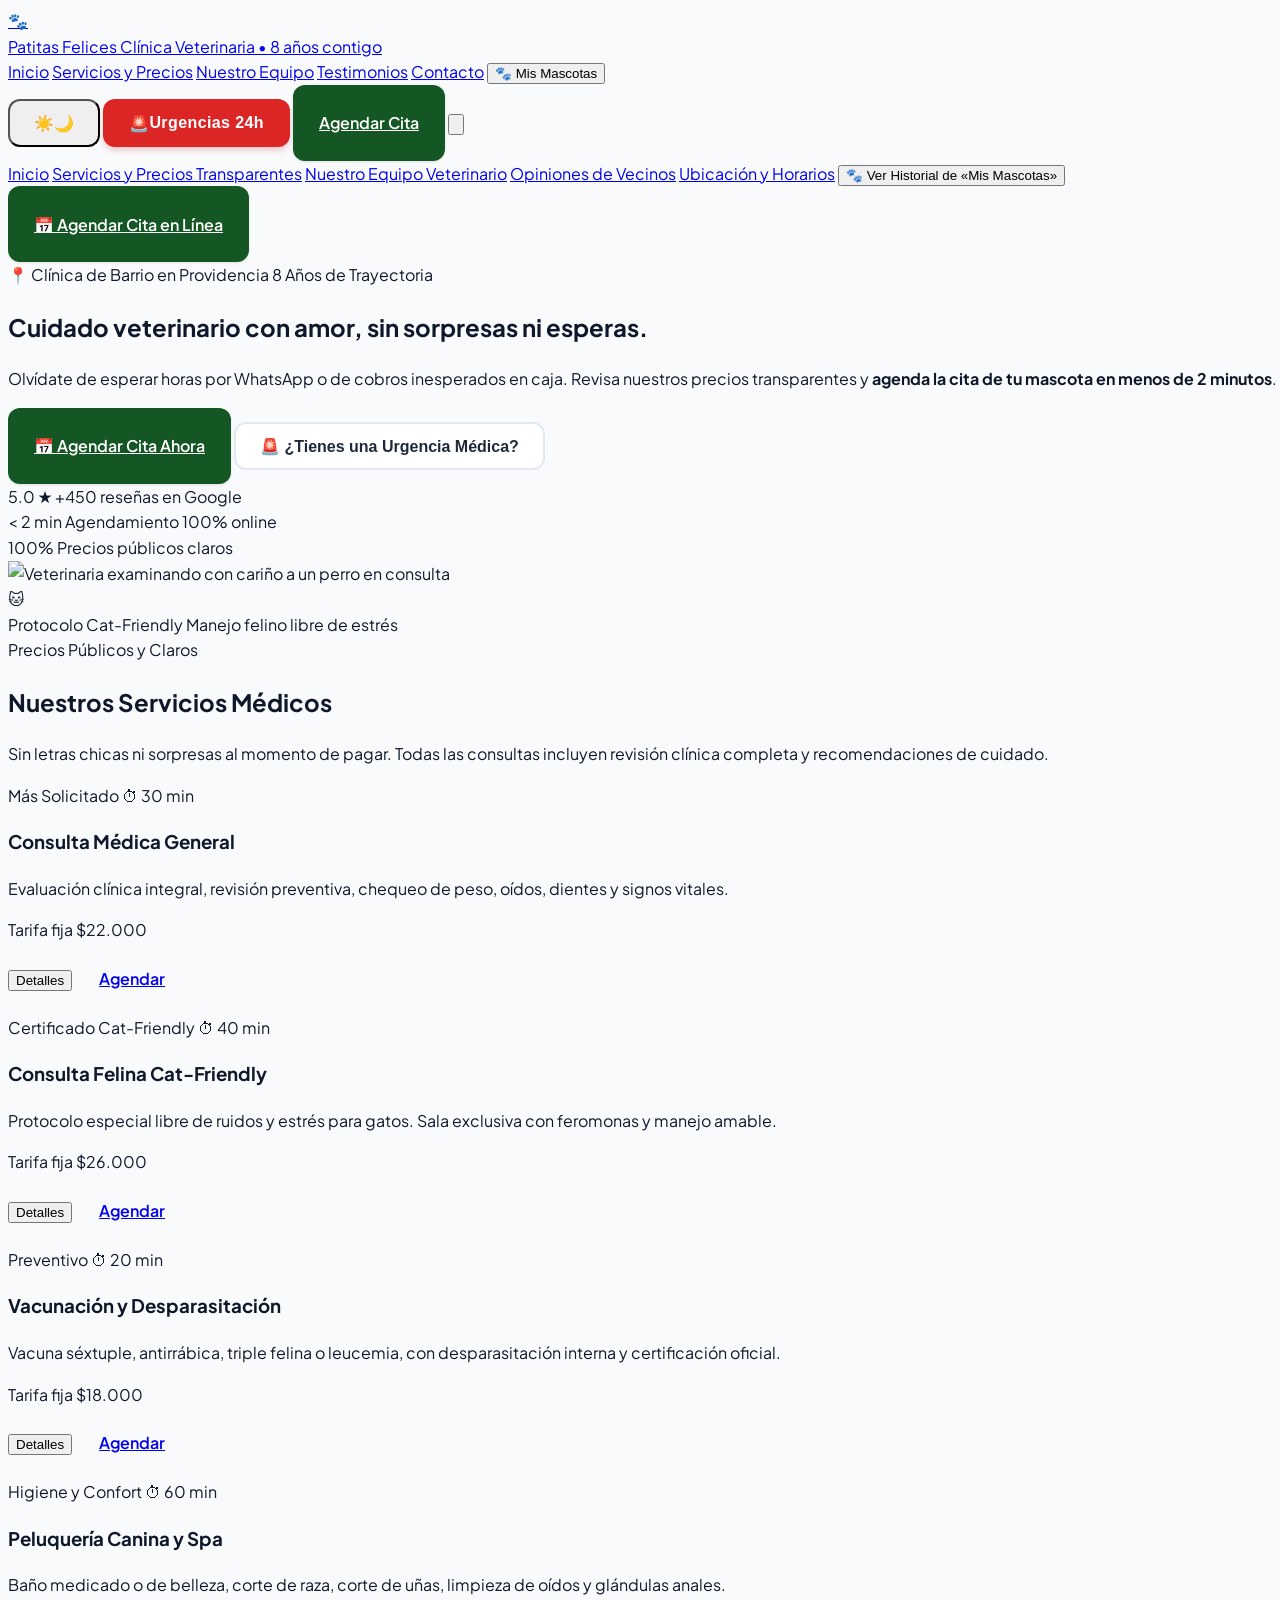
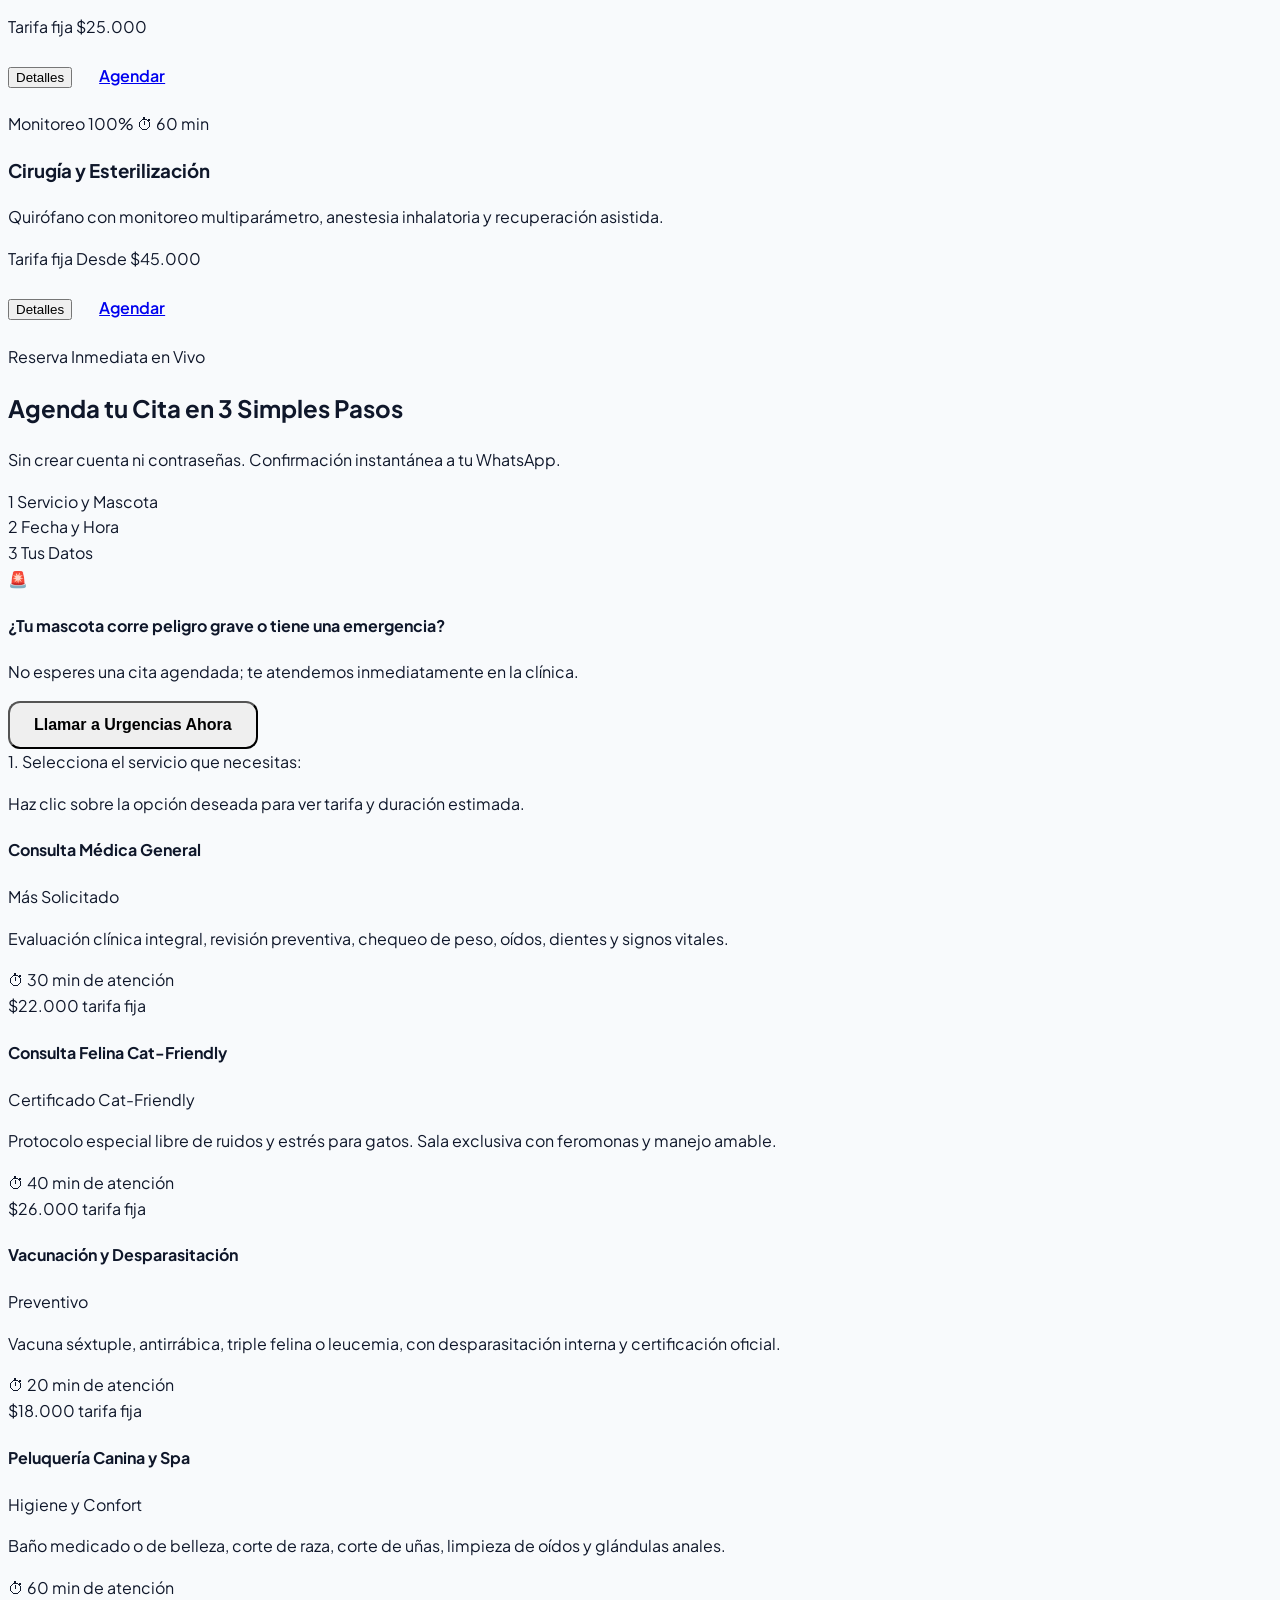
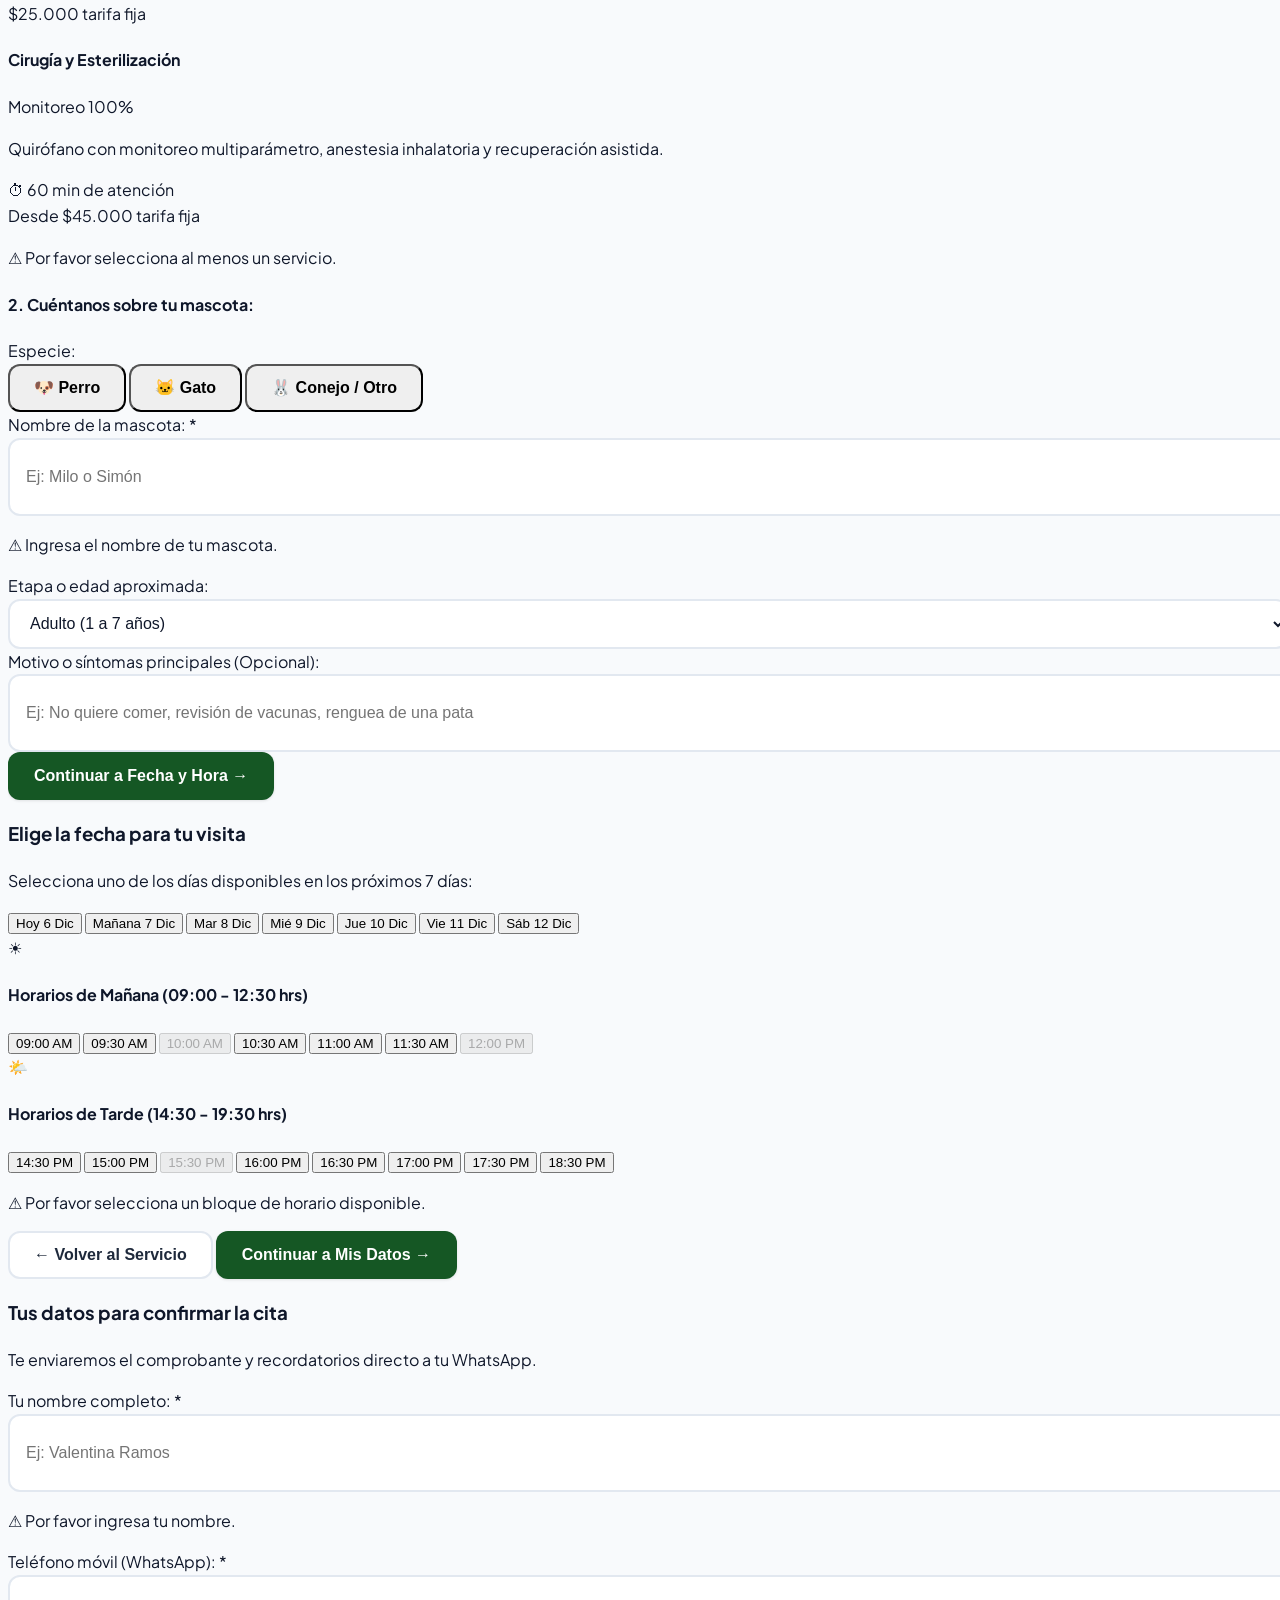
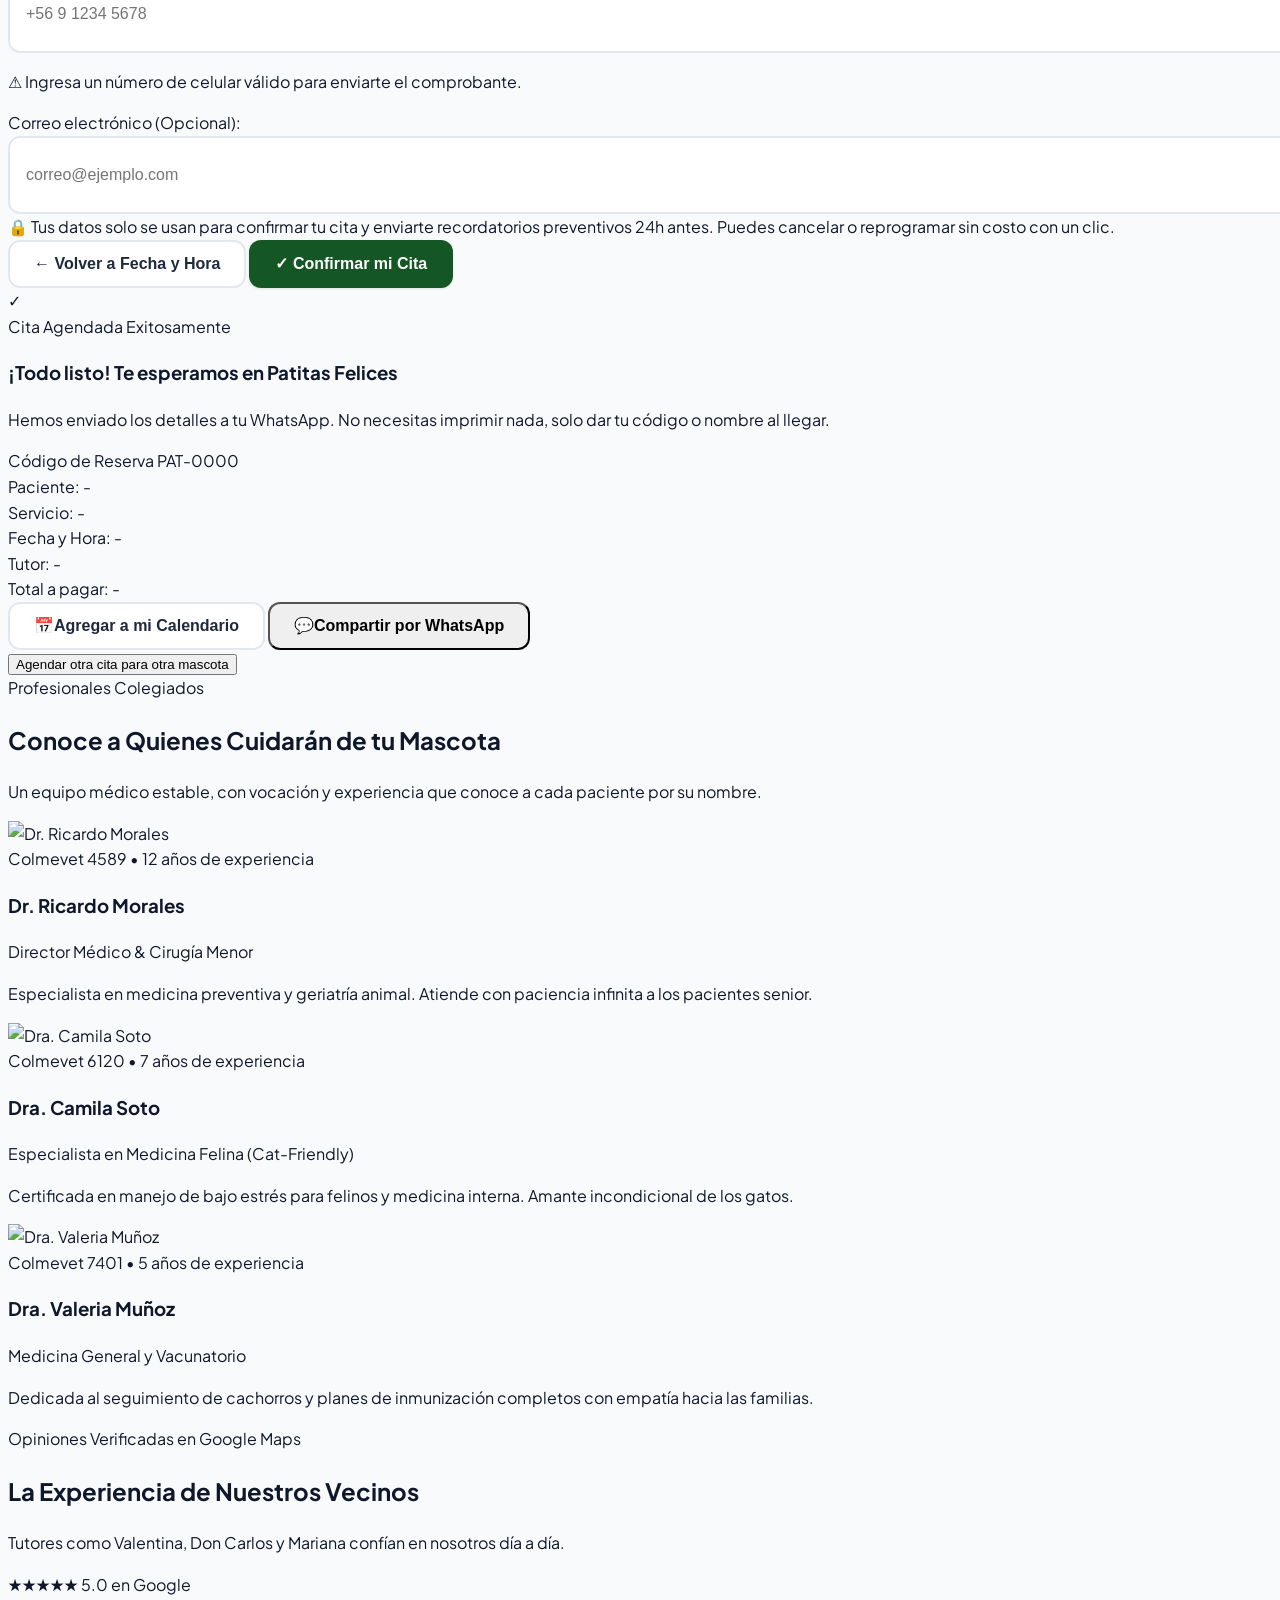
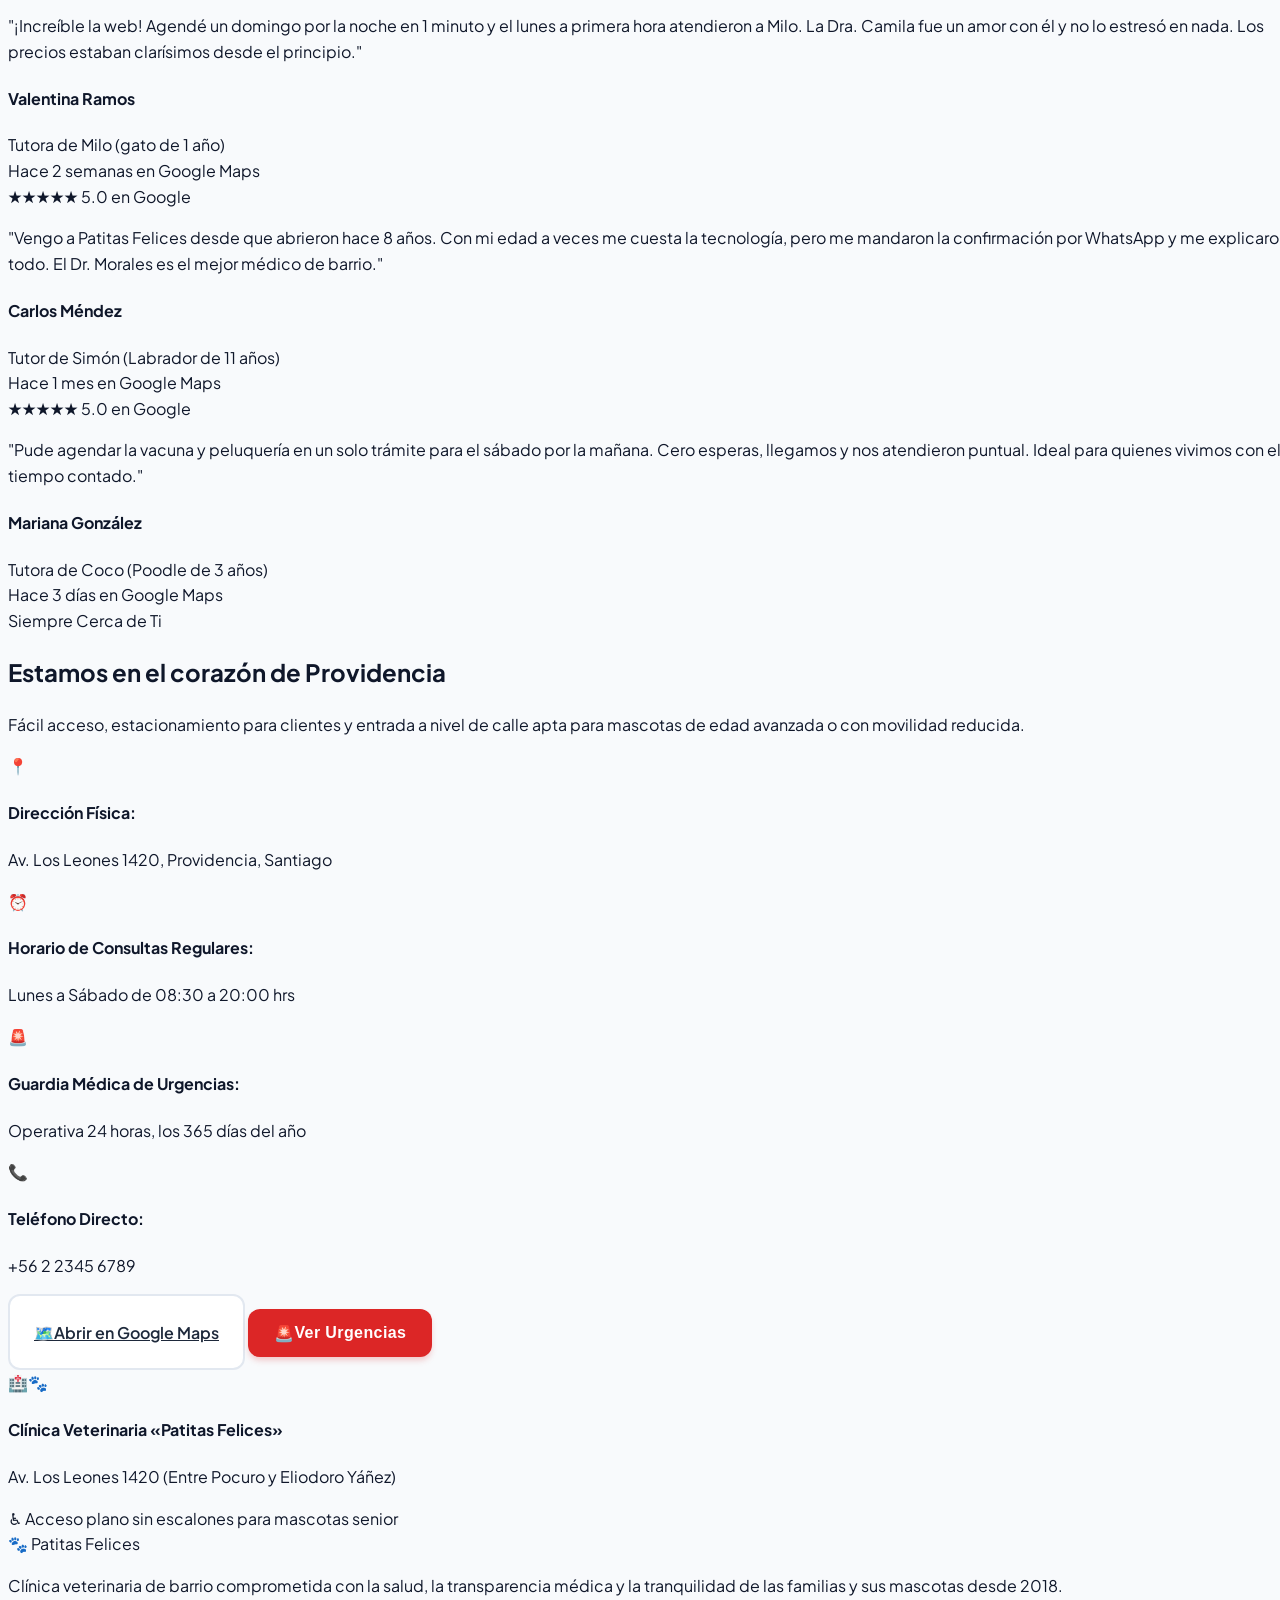
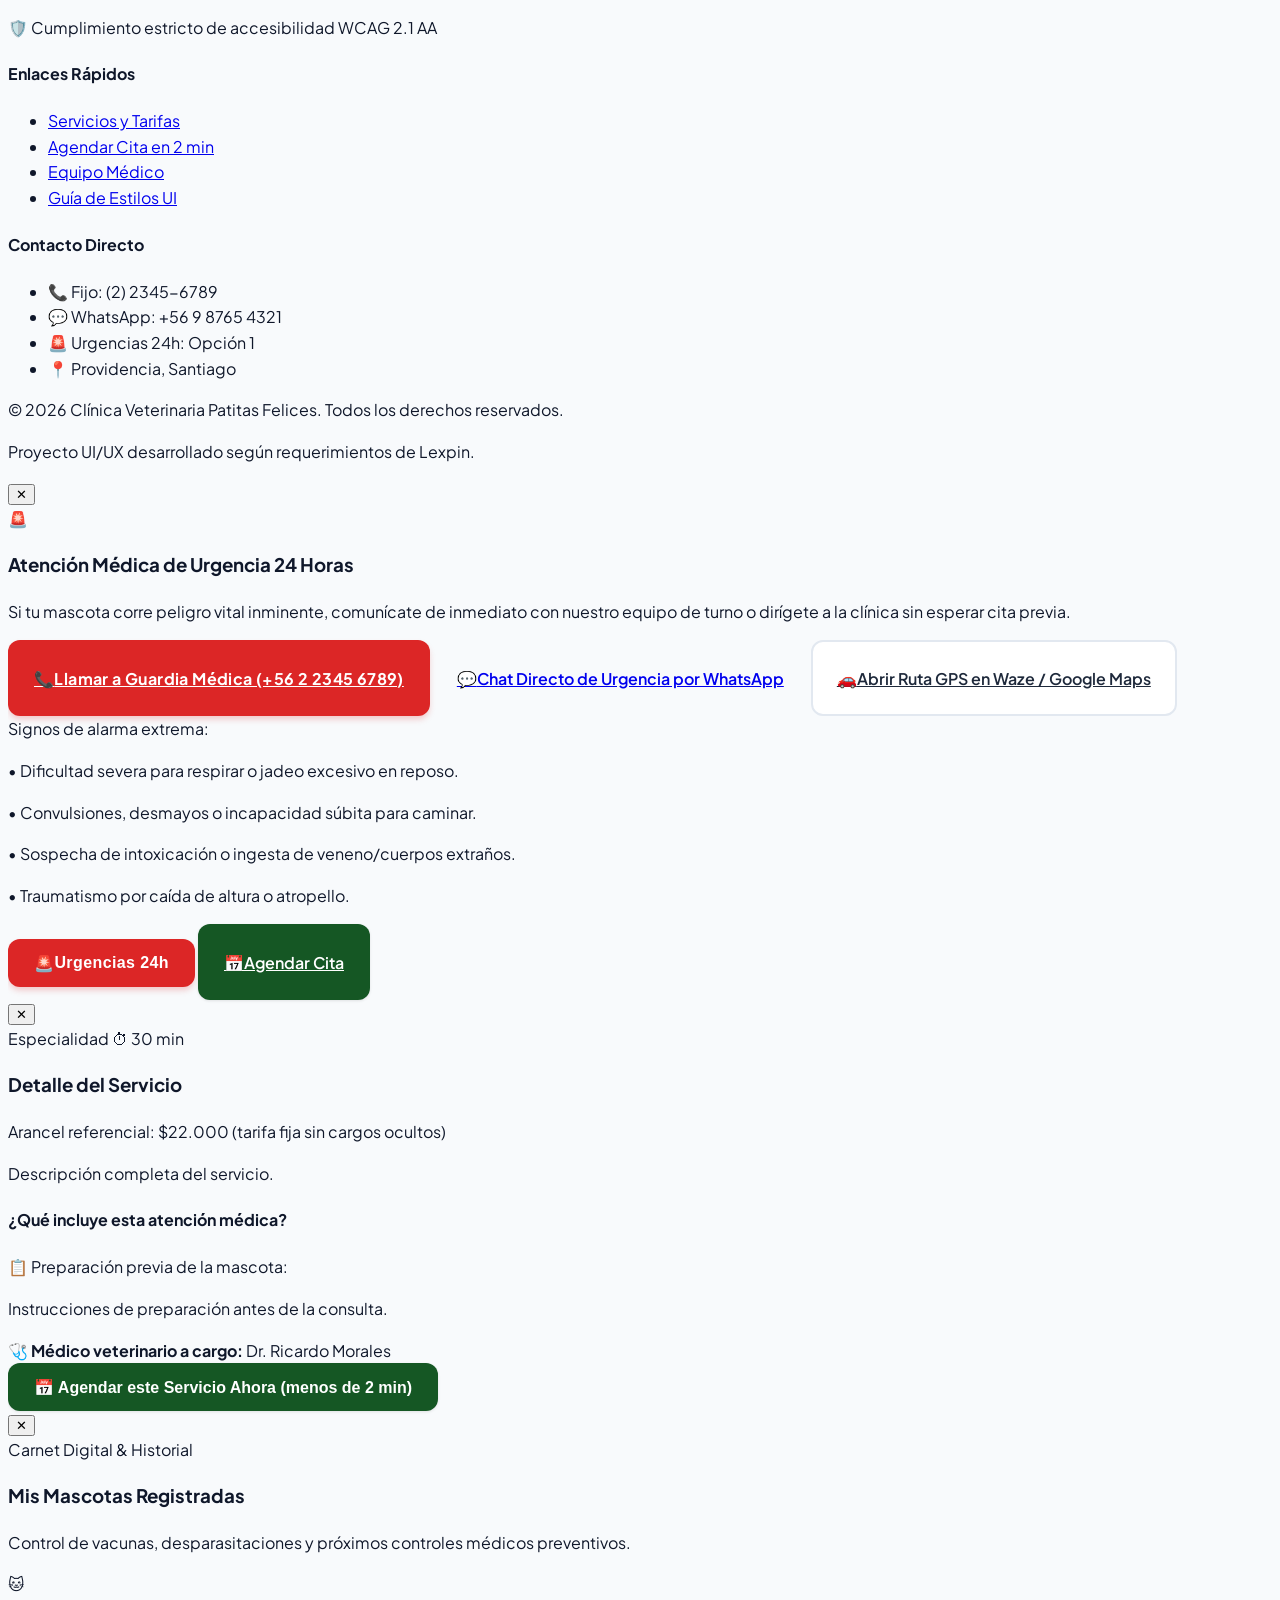
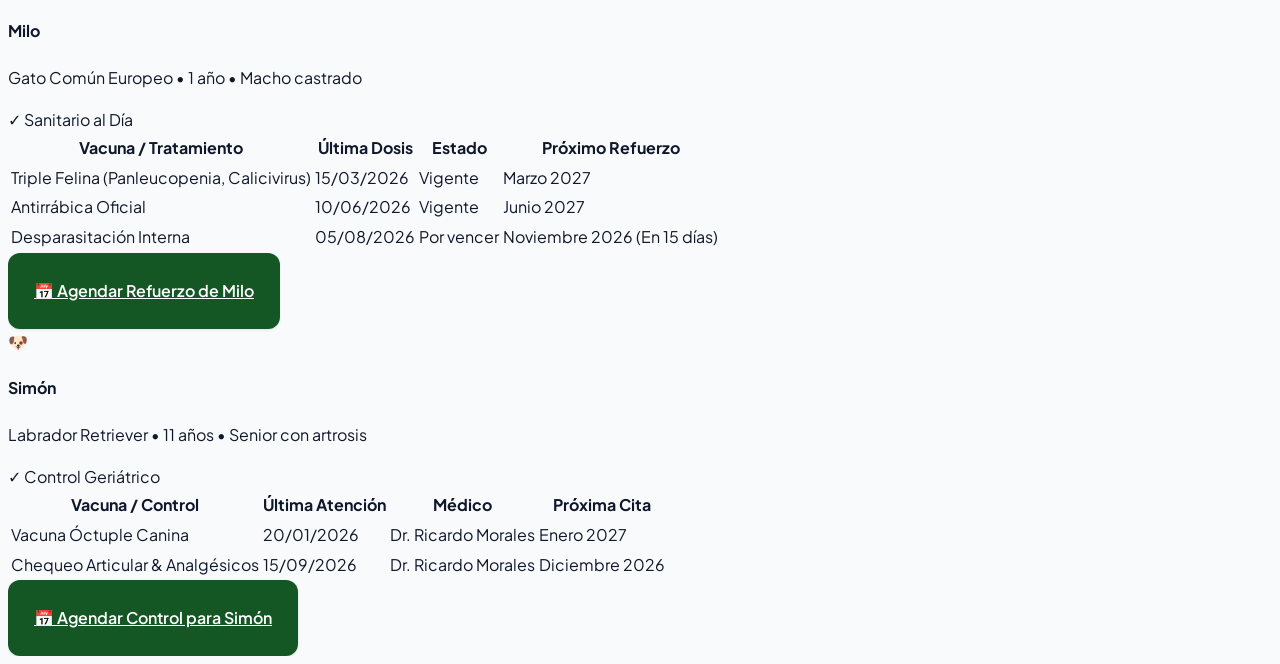
==== index.html @ 2622c575 "Initial commit" ====
<!DOCTYPE html>
<html lang="es" class="scroll-smooth">
<head>
  <meta charset="UTF-8">
  <meta name="viewport" content="width=device-width, initial-scale=1.0">
  <title>Patitas Felices — Clínica Veterinaria de Barrio | Agendamiento en 2 Minutos</title>
  
  <!-- Script anti-parpadeo para cargar tema inmediatamente antes del render -->
  <script>
    if (localStorage.getItem('theme') === 'dark' || (!('theme' in localStorage) && window.matchMedia('(prefers-color-scheme: dark)').matches)) {
      document.documentElement.classList.add('dark');
    } else {
      document.documentElement.classList.remove('dark');
    }
  </script>

  <!-- Favicon con huella amigable -->
  <link rel="icon" href="data:image/svg+xml,<svg xmlns='http://www.w3.org/2000/svg' viewBox='0 0 24 24' fill='%231e7e34'><path d='M12 2C6.48 2 2 6.48 2 12s4.48 10 10 10 10-4.48 10-10S17.52 2 12 2zm-1 14.5c-.83 0-1.5-.67-1.5-1.5s.67-1.5 1.5-1.5 1.5.67 1.5 1.5-.67 1.5-1.5 1.5zm-3-3c-.83 0-1.5-.67-1.5-1.5s.67-1.5 1.5-1.5 1.5.67 1.5 1.5-.67 1.5-1.5 1.5zm6 0c-.83 0-1.5-.67-1.5-1.5s.67-1.5 1.5-1.5 1.5.67 1.5 1.5-.67 1.5-1.5 1.5zm-3-3c-.83 0-1.5-.67-1.5-1.5s.67-1.5 1.5-1.5 1.5.67 1.5 1.5-.67 1.5-1.5 1.5z'/></svg>">

  <!-- Tipografía Google: Plus Jakarta Sans -->
  <link rel="preconnect" href="https://fonts.googleapis.com">
  <link rel="preconnect" href="https://fonts.gstatic.com" crossorigin>
  <link href="https://fonts.googleapis.com/css2?family=Plus+Jakarta+Sans:wght@400;500;600;700;800&display=swap" rel="stylesheet">

  <!-- Tailwind CSS CDN -->
  <script src="https://cdn.tailwindcss.com"></script>
  
  <!-- Configuración de Tailwind con Modo Oscuro por Clases -->
  <script>
    tailwind.config = {
      darkMode: 'class',
      theme: {
        extend: {
          colors: {
            primary: {
              50: '#ebf7ee',
              100: '#c9eed0',
              500: '#1e7e34',
              700: '#155724',
              800: '#0e3d19',
            },
            emergency: {
              50: '#fef2f2',
              100: '#fee2e2',
              500: '#ef4444',
              600: '#dc2626',
              700: '#b91c1c',
            }
          },
          fontFamily: {
            sans: ['"Plus Jakarta Sans"', 'system-ui', 'sans-serif'],
          }
        }
      }
    }
  </script>

  <!-- Estilos del Sistema & Accesibilidad -->
  <link rel="stylesheet" href="src/css/styles.css">
</head>
<body class="bg-slate-50 dark:bg-slate-950 text-slate-900 dark:text-slate-100 font-sans antialiased pb-20 md:pb-0 transition-colors duration-200">

  <!-- ========================================================================
       1. HEADER FIJO Y RESPONSIVE CON BOTÓN DE EMERGENCIAS Y TOGGLE DARK MODE
       ======================================================================== -->
  <header class="sticky top-0 z-50 w-full bg-white/95 dark:bg-slate-900/95 backdrop-blur-md border-b border-slate-200 dark:border-slate-800 shadow-sm transition-colors duration-200">
    <div class="w-full max-w-7xl mx-auto px-4 sm:px-6 lg:px-8 flex items-center justify-between h-20">
      
      <!-- 1. Logo y Slogan de Barrio -->
      <a href="#inicio" class="flex items-center gap-2.5 sm:gap-3 shrink-0 focus-visible:ring-4 focus-visible:ring-emerald-200 rounded-xl py-1 select-none" aria-label="Patitas Felices Inicio">
        <div class="w-10 h-10 sm:w-11 sm:h-11 rounded-xl bg-emerald-700 flex items-center justify-center text-white text-xl sm:text-2xl shadow-sm shrink-0">
          🐾
        </div>
        <div class="flex flex-col">
          <span class="text-lg sm:text-xl font-extrabold text-slate-900 dark:text-white tracking-tight leading-tight">
            Patitas <span class="text-emerald-700 dark:text-emerald-400">Felices</span>
          </span>
          <span class="text-[11px] text-slate-500 dark:text-slate-400 font-medium leading-none mt-0.5">
            Clínica Veterinaria • 8 años contigo
          </span>
        </div>
      </a>

      <!-- 2. Enlaces de Navegación del Centro (Limpio y contenido) -->
      <nav class="hidden lg:flex items-center gap-4 xl:gap-6" aria-label="Navegación principal">
        <a href="#inicio" class="text-sm xl:text-base font-semibold text-slate-700 dark:text-slate-300 hover:text-emerald-700 dark:hover:text-emerald-400 transition-colors py-1">Inicio</a>
        <a href="#servicios" class="text-sm xl:text-base font-semibold text-slate-700 dark:text-slate-300 hover:text-emerald-700 dark:hover:text-emerald-400 transition-colors py-1 whitespace-nowrap">Servicios y Precios</a>
        <a href="#equipo" class="text-sm xl:text-base font-semibold text-slate-700 dark:text-slate-300 hover:text-emerald-700 dark:hover:text-emerald-400 transition-colors py-1 whitespace-nowrap">Nuestro Equipo</a>
        <a href="#testimonios" class="text-sm xl:text-base font-semibold text-slate-700 dark:text-slate-300 hover:text-emerald-700 dark:hover:text-emerald-400 transition-colors py-1">Testimonios</a>
        <a href="#contacto" class="text-sm xl:text-base font-semibold text-slate-700 dark:text-slate-300 hover:text-emerald-700 dark:hover:text-emerald-400 transition-colors py-1">Contacto</a>
        <button type="button" class="open-my-pets-btn text-xs xl:text-sm font-bold text-emerald-800 dark:text-emerald-300 bg-emerald-50 dark:bg-emerald-950/70 border border-emerald-300 dark:border-emerald-800 px-3 py-1.5 rounded-full hover:bg-emerald-100 transition-colors flex items-center gap-1.5 shadow-sm">
          <span>🐾</span> Mis Mascotas
        </button>
      </nav>

      <!-- 3. Acciones de la Derecha (Contenedor agrupado y responsive) -->
      <div class="flex items-center gap-2.5 sm:gap-3 xl:gap-4 shrink-0">
        
        <!-- Toggle Modo Oscuro / Claro -->
        <button type="button" class="theme-toggle-btn btn-accessible p-2 sm:p-2.5 rounded-xl border border-slate-200 dark:border-slate-700 bg-white dark:bg-slate-800 text-slate-700 dark:text-slate-200 hover:bg-slate-100 dark:hover:bg-slate-700 focus:outline-none focus:ring-4 focus:ring-emerald-200 dark:focus:ring-emerald-800 transition-colors shadow-sm min-h-[42px] min-w-[42px] sm:min-h-[46px] sm:min-w-[46px] flex items-center justify-center shrink-0" aria-label="Cambiar tema de color" title="Alternar entre modo claro y modo oscuro">
          <span class="theme-icon-sun hidden text-lg sm:text-xl">☀️</span>
          <span class="theme-icon-moon text-lg sm:text-xl">🌙</span>
        </button>

        <!-- Botón Persistente de Urgencias SOS 24h -->
        <button type="button" class="open-sos-btn btn-accessible btn-emergency text-xs sm:text-sm py-2 px-3 sm:py-2.5 sm:px-4 rounded-xl flex items-center gap-1.5 sm:gap-2 shadow-sm animate-pulse-subtle shrink-0" title="Atención inmediata de urgencias">
          <span class="text-base sm:text-lg">🚨</span>
          <span class="font-bold uppercase tracking-wider whitespace-nowrap"><span class="hidden sm:inline">Urgencias </span>24h</span>
        </button>

        <!-- CTA Principal Agendar (Desktop / Tablet) -->
        <a href="#agendar-seccion" class="hidden md:inline-flex btn-accessible btn-primary text-xs sm:text-sm py-2 px-3.5 sm:py-2.5 sm:px-4 xl:px-5 rounded-xl font-bold shadow-sm shrink-0 whitespace-nowrap">
          Agendar Cita
        </a>

        <!-- Botón Hamburguesa Móvil -->
        <button id="menu-toggle" type="button" class="lg:hidden p-2 rounded-xl text-slate-700 dark:text-slate-200 hover:bg-slate-100 dark:hover:bg-slate-800 focus:outline-none focus:ring-4 focus:ring-emerald-200 min-h-[42px] min-w-[42px] flex items-center justify-center shrink-0" aria-label="Abrir menú" aria-expanded="false">
          <svg class="w-6 h-6" fill="none" stroke="currentColor" viewBox="0 0 24 24">
            <path stroke-linecap="round" stroke-linejoin="round" stroke-width="2" d="M4 6h16M4 12h16M4 18h16"/>
          </svg>
        </button>
      </div>

    </div>

    <!-- Menú Desplegable Móvil -->
    <div id="mobile-nav" class="hidden lg:hidden bg-white dark:bg-slate-900 border-b border-slate-200 dark:border-slate-800 px-6 py-6 space-y-4 shadow-lg animate-fadeIn">
      <nav class="flex flex-col space-y-3" aria-label="Navegación móvil">
        <a href="#inicio" class="mobile-nav-link text-lg font-semibold text-slate-800 dark:text-slate-200 py-2 border-b border-slate-100 dark:border-slate-800">Inicio</a>
        <a href="#servicios" class="mobile-nav-link text-lg font-semibold text-slate-800 dark:text-slate-200 py-2 border-b border-slate-100 dark:border-slate-800">Servicios y Precios Transparentes</a>
        <a href="#equipo" class="mobile-nav-link text-lg font-semibold text-slate-800 dark:text-slate-200 py-2 border-b border-slate-100 dark:border-slate-800">Nuestro Equipo Veterinario</a>
        <a href="#testimonios" class="mobile-nav-link text-lg font-semibold text-slate-800 dark:text-slate-200 py-2 border-b border-slate-100 dark:border-slate-800">Opiniones de Vecinos</a>
        <a href="#contacto" class="mobile-nav-link text-lg font-semibold text-slate-800 dark:text-slate-200 py-2 border-b border-slate-100 dark:border-slate-800">Ubicación y Horarios</a>
        <button type="button" class="open-my-pets-btn text-left text-lg font-semibold text-emerald-700 dark:text-emerald-400 py-2 border-b border-slate-100 dark:border-slate-800 flex items-center gap-2">
          <span>🐾</span> Ver Historial de «Mis Mascotas»
        </button>
      </nav>
      <div class="pt-2 flex flex-col gap-3">
        <a href="#agendar-seccion" class="mobile-nav-link btn-accessible btn-primary w-full text-center">
          📅 Agendar Cita en Línea
        </a>
      </div>
    </div>
  </header>

  <main id="inicio">

    <!-- ========================================================================
         2. HERO SECTION CON VALOR DE CONFIANZA Y AGENDAMIENTO EN 2 MINUTOS
         ======================================================================== -->
    <section class="relative bg-gradient-to-b from-emerald-50/60 to-slate-50 dark:from-slate-900 dark:to-slate-950 py-16 md:py-24 overflow-hidden transition-colors duration-200">
      <div class="max-w-7xl mx-auto px-4 sm:px-6 lg:px-8">
        <div class="grid grid-cols-1 lg:grid-cols-12 gap-12 items-center">
          
          <!-- Textos y Llamados a la Acción -->
          <div class="lg:col-span-7 space-y-6">
            
            <div class="inline-flex items-center gap-2 bg-emerald-100/80 dark:bg-emerald-950/70 border border-emerald-300 dark:border-emerald-800 text-emerald-900 dark:text-emerald-200 px-3.5 py-1.5 rounded-full text-sm font-bold">
              <span>📍 Clínica de Barrio en Providencia</span>
              <span class="w-1.5 h-1.5 rounded-full bg-emerald-700 dark:bg-emerald-400"></span>
              <span>8 Años de Trayectoria</span>
            </div>

            <h1 class="text-4xl sm:text-5xl lg:text-6xl font-extrabold text-slate-900 dark:text-white tracking-tight leading-[1.12]">
              Cuidado veterinario con amor, <span class="text-emerald-700 dark:text-emerald-400 underline decoration-emerald-300 dark:decoration-emerald-700 underline-offset-4">sin sorpresas</span> ni esperas.
            </h1>

            <p class="text-lg sm:text-xl text-slate-700 dark:text-slate-300 leading-relaxed max-w-2xl">
              Olvídate de esperar horas por WhatsApp o de cobros inesperados en caja. Revisa nuestros precios transparentes y <strong>agenda la cita de tu mascota en menos de 2 minutos</strong>.
            </p>

            <!-- Acciones Principales -->
            <div class="flex flex-col sm:flex-row items-stretch sm:items-center gap-4 pt-2">
              <a href="#agendar-seccion" class="btn-accessible btn-primary text-base sm:text-lg font-bold px-8 shadow-md">
                📅 Agendar Cita Ahora
              </a>
              <button type="button" class="open-sos-btn btn-accessible btn-outline text-base font-semibold px-6">
                🚨 ¿Tienes una Urgencia Médica?
              </button>
            </div>

            <!-- Badges de Confianza -->
            <div class="grid grid-cols-3 gap-4 pt-6 border-t border-slate-200 dark:border-slate-800">
              <div>
                <span class="block text-2xl font-extrabold text-emerald-800 dark:text-emerald-400">5.0 ★</span>
                <span class="text-xs sm:text-sm text-slate-600 dark:text-slate-400 font-medium">+450 reseñas en Google</span>
              </div>
              <div>
                <span class="block text-2xl font-extrabold text-emerald-800 dark:text-emerald-400">&lt; 2 min</span>
                <span class="text-xs sm:text-sm text-slate-600 dark:text-slate-400 font-medium">Agendamiento 100% online</span>
              </div>
              <div>
                <span class="block text-2xl font-extrabold text-emerald-800 dark:text-emerald-400">100%</span>
                <span class="text-xs sm:text-sm text-slate-600 dark:text-slate-400 font-medium">Precios públicos claros</span>
              </div>
            </div>

          </div>

          <!-- Imagen Destacada con Tarjetas Flotantes -->
          <div class="lg:col-span-5 relative">
            <div class="relative rounded-3xl overflow-hidden shadow-2xl border-4 border-white dark:border-slate-800 bg-slate-200 dark:bg-slate-800 aspect-[4/3] sm:aspect-[4/3]">
              <img src="https://images.unsplash.com/photo-1583337130417-3346a1be7dee?auto=format&fit=crop&w=800&q=80" alt="Veterinaria examinando con cariño a un perro en consulta" class="w-full h-full object-cover">
            </div>

            <!-- Card flotante: Certificación Cat-Friendly -->
            <div class="absolute -bottom-6 left-2 sm:left-4 bg-white/95 dark:bg-slate-800/95 backdrop-blur-md border border-slate-200 dark:border-slate-700 p-4 rounded-2xl shadow-xl flex items-center gap-3">
              <div class="w-12 h-12 rounded-xl bg-amber-100 dark:bg-amber-950/80 flex items-center justify-center text-2xl">
                🐱
              </div>
              <div>
                <span class="block font-bold text-slate-900 dark:text-white text-sm">Protocolo Cat-Friendly</span>
                <span class="text-xs text-slate-600 dark:text-slate-300">Manejo felino libre de estrés</span>
              </div>
            </div>

          </div>

        </div>
      </div>
    </section>

    <!-- ========================================================================
         3. SECCIÓN: SERVICIOS CON PRECIOS TRANSPARENTES
         ======================================================================== -->
    <section id="servicios" class="py-20 bg-white dark:bg-slate-900 border-y border-slate-200 dark:border-slate-800 transition-colors duration-200">
      <div class="max-w-7xl mx-auto px-4 sm:px-6 lg:px-8">
        
        <div class="text-center max-w-3xl mx-auto mb-14">
          <span class="text-xs font-bold uppercase tracking-wider text-emerald-800 dark:text-emerald-300 bg-emerald-50 dark:bg-emerald-950/60 px-3.5 py-1.5 rounded-full border border-emerald-200 dark:border-emerald-800">
            Precios Públicos y Claros
          </span>
          <h2 class="text-3xl sm:text-4xl font-extrabold text-slate-900 dark:text-white mt-3">
            Nuestros Servicios Médicos
          </h2>
          <p class="text-base sm:text-lg text-slate-600 dark:text-slate-400 mt-2">
            Sin letras chicas ni sorpresas al momento de pagar. Todas las consultas incluyen revisión clínica completa y recomendaciones de cuidado.
          </p>
        </div>

        <!-- Cuadrícula Dinámica de Servicios -->
        <div id="home-services-grid" class="grid grid-cols-1 md:grid-cols-2 lg:grid-cols-3 gap-8">
          <!-- Renderizado automáticamente desde app.js -->
        </div>

      </div>
    </section>

    <!-- ========================================================================
         4. SECCIÓN PRINCIPAL: FLUJO DE AGENDAMIENTO EN 3 PASOS (WIZARD)
         ======================================================================== -->
    <section id="agendar-seccion" class="py-20 bg-slate-50 dark:bg-slate-950 relative transition-colors duration-200">
      <div class="max-w-4xl mx-auto px-4 sm:px-6 lg:px-8">

        <!-- Encabezado del Agendador -->
        <div class="text-center mb-10">
          <span class="text-xs font-bold uppercase tracking-wider text-emerald-800 dark:text-emerald-300 bg-emerald-100 dark:bg-emerald-950/70 px-3 py-1 rounded-full border border-emerald-300 dark:border-emerald-800">
            Reserva Inmediata en Vivo
          </span>
          <h2 class="text-3xl sm:text-4xl font-extrabold text-slate-900 dark:text-white mt-2">
            Agenda tu Cita en 3 Simples Pasos
          </h2>
          <p class="text-slate-600 dark:text-slate-400 text-base mt-1">
            Sin crear cuenta ni contraseñas. Confirmación instantánea a tu WhatsApp.
          </p>
        </div>

        <!-- Contenedor Principal del Formulario -->
        <div class="bg-white dark:bg-slate-900 rounded-3xl border border-slate-200 dark:border-slate-800 shadow-xl overflow-hidden transition-colors duration-200">
          
          <!-- Barra de Progreso de Pasos (1, 2, 3) -->
          <div class="bg-slate-100/80 dark:bg-slate-800/80 px-6 py-4 border-b border-slate-200 dark:border-slate-700">
            <div class="flex items-center justify-between max-w-md mx-auto">
              
              <!-- Paso 1 Badge -->
              <div class="flex items-center gap-2">
                <span class="progress-step-badge w-8 h-8 rounded-full bg-emerald-800 text-white font-bold flex items-center justify-center text-sm ring-4 ring-emerald-200 dark:ring-emerald-800">
                  1
                </span>
                <span class="text-xs sm:text-sm font-bold text-slate-800 dark:text-slate-200 hidden sm:inline">Servicio y Mascota</span>
              </div>

              <div class="flex-1 h-1 bg-slate-300 dark:bg-slate-700 mx-3 rounded-full"></div>

              <!-- Paso 2 Badge -->
              <div class="flex items-center gap-2">
                <span class="progress-step-badge w-8 h-8 rounded-full bg-white dark:bg-slate-800 border-2 border-slate-300 dark:border-slate-700 text-slate-500 dark:text-slate-400 font-bold flex items-center justify-center text-sm">
                  2
                </span>
                <span class="text-xs sm:text-sm font-bold text-slate-800 dark:text-slate-200 hidden sm:inline">Fecha y Hora</span>
              </div>

              <div class="flex-1 h-1 bg-slate-300 dark:bg-slate-700 mx-3 rounded-full"></div>

              <!-- Paso 3 Badge -->
              <div class="flex items-center gap-2">
                <span class="progress-step-badge w-8 h-8 rounded-full bg-white dark:bg-slate-800 border-2 border-slate-300 dark:border-slate-700 text-slate-500 dark:text-slate-400 font-bold flex items-center justify-center text-sm">
                  3
                </span>
                <span class="text-xs sm:text-sm font-bold text-slate-800 dark:text-slate-200 hidden sm:inline">Tus Datos</span>
              </div>

            </div>
          </div>

          <!-- Contenido de los Pasos -->
          <div class="p-6 sm:p-10">

            <!-- ----------------------------------------------------------------
                 PASO 1: SELECCIÓN DE SERVICIO Y REGISTRO DE MASCOTA
                 ---------------------------------------------------------------- -->
            <div id="wizard-step-1" class="space-y-8">
              
              <!-- Alerta de Urgencias SOS -->
              <div class="bg-rose-50 dark:bg-rose-950/40 border-2 border-rose-200 dark:border-rose-900/60 rounded-2xl p-4 flex flex-col sm:flex-row items-start sm:items-center justify-between gap-3">
                <div class="flex items-center gap-3">
                  <span class="text-2xl">🚨</span>
                  <div>
                    <h4 class="font-bold text-rose-950 dark:text-rose-100 text-sm">¿Tu mascota corre peligro grave o tiene una emergencia?</h4>
                    <p class="text-xs text-rose-800 dark:text-rose-300">No esperes una cita agendada; te atendemos inmediatamente en la clínica.</p>
                  </div>
                </div>
                <button type="button" class="open-sos-btn btn-accessible bg-rose-600 hover:bg-rose-700 text-white text-xs font-bold py-2 px-4 rounded-xl whitespace-nowrap">
                  Llamar a Urgencias Ahora
                </button>
              </div>

              <!-- 1.1 Seleccionar Servicio -->
              <div>
                <label class="block font-bold text-slate-900 dark:text-white text-base mb-1">
                  1. Selecciona el servicio que necesitas:
                </label>
                <p class="text-xs text-slate-500 dark:text-slate-400 mb-3">Haz clic sobre la opción deseada para ver tarifa y duración estimada.</p>
                
                <div id="booking-services-list" class="space-y-3">
                  <!-- Inyectado dinámicamente con JavaScript -->
                </div>
                <p id="service-error" class="hidden text-xs text-rose-600 dark:text-rose-400 font-bold mt-2 flex items-center gap-1">
                  ⚠️ Por favor selecciona al menos un servicio.
                </p>
              </div>

              <!-- 1.2 Datos de la Mascota -->
              <div class="border-t border-slate-200 dark:border-slate-800 pt-6 space-y-6">
                <h4 class="font-bold text-slate-900 dark:text-white text-base">2. Cuéntanos sobre tu mascota:</h4>
                
                <!-- Selector de Especie con Chips -->
                <div>
                  <span class="block text-sm font-semibold text-slate-700 dark:text-slate-300 mb-2">Especie:</span>
                  <div class="flex items-center gap-3 flex-wrap">
                    <button type="button" class="species-chip btn-accessible bg-emerald-700 text-white border-2 border-emerald-700 py-2 px-5 text-sm font-bold rounded-xl" data-species="perro">
                      🐶 Perro
                    </button>
                    <button type="button" class="species-chip btn-accessible bg-white dark:bg-slate-800 text-slate-700 dark:text-slate-200 border-2 border-slate-300 dark:border-slate-700 py-2 px-5 text-sm font-semibold rounded-xl hover:border-emerald-600" data-species="gato">
                      🐱 Gato
                    </button>
                    <button type="button" class="species-chip btn-accessible bg-white dark:bg-slate-800 text-slate-700 dark:text-slate-200 border-2 border-slate-300 dark:border-slate-700 py-2 px-5 text-sm font-semibold rounded-xl hover:border-emerald-600" data-species="exotico">
                      🐰 Conejo / Otro
                    </button>
                  </div>
                </div>

                <!-- Nombre y Edad -->
                <div class="grid grid-cols-1 sm:grid-cols-2 gap-4">
                  <div>
                    <label for="pet-name" class="block text-sm font-bold text-slate-800 dark:text-slate-200 mb-1">
                      Nombre de la mascota: <span class="text-rose-600 dark:text-rose-400">*</span>
                    </label>
                    <input type="text" id="pet-name" class="input-accessible" placeholder="Ej: Milo o Simón" required>
                    <p id="pet-name-error" class="hidden text-xs text-rose-600 dark:text-rose-400 font-bold mt-1">
                      ⚠️ Ingresa el nombre de tu mascota.
                    </p>
                  </div>

                  <div>
                    <label for="pet-age" class="block text-sm font-bold text-slate-800 dark:text-slate-200 mb-1">
                      Etapa o edad aproximada:
                    </label>
                    <select id="pet-age" class="input-accessible">
                      <option value="cachorro">Cachorro / Gatito (&lt; 1 año)</option>
                      <option value="adulto" selected>Adulto (1 a 7 años)</option>
                      <option value="senior">Senior / Adulto Mayor (&gt; 7 años)</option>
                    </select>
                  </div>
                </div>

                <!-- Motivo de la visita -->
                <div>
                  <label for="pet-reason" class="block text-sm font-bold text-slate-800 dark:text-slate-200 mb-1">
                    Motivo o síntomas principales (Opcional):
                  </label>
                  <input type="text" id="pet-reason" class="input-accessible" placeholder="Ej: No quiere comer, revisión de vacunas, renguea de una pata">
                </div>

              </div>

              <!-- Botón Siguiente Paso 1 -->
              <div class="pt-4 flex justify-end">
                <button type="button" id="btn-to-step-2" class="btn-accessible btn-primary text-base font-bold w-full sm:w-auto px-8">
                  Continuar a Fecha y Hora →
                </button>
              </div>

            </div>

            <!-- ----------------------------------------------------------------
                 PASO 2: CALENDARIO Y SELECCIÓN DE HORARIOS DISPONIBLES
                 ---------------------------------------------------------------- -->
            <div id="wizard-step-2" class="hidden space-y-8">
              
              <div>
                <h3 class="text-xl font-bold text-slate-900 dark:text-white mb-1">Elige la fecha para tu visita</h3>
                <p class="text-slate-600 dark:text-slate-400 text-sm">Selecciona uno de los días disponibles en los próximos 7 días:</p>
                
                <!-- Chips de los próximos 7 días -->
                <div id="calendar-dates" class="flex gap-2 overflow-x-auto py-3 no-scrollbar">
                  <!-- Inyectado desde app.js -->
                </div>
              </div>

              <!-- Selector de Horarios: Mañana y Tarde -->
              <div id="slots-container" class="space-y-6">
                
                <!-- Mañana -->
                <div>
                  <div class="flex items-center gap-2 mb-3">
                    <span class="text-lg">☀️</span>
                    <h4 class="font-bold text-slate-900 dark:text-white text-base">Horarios de Mañana (09:00 - 12:30 hrs)</h4>
                  </div>
                  <div id="morning-slots" class="grid grid-cols-3 sm:grid-cols-4 md:grid-cols-7 gap-2.5">
                    <!-- Inyectado dinámicamente -->
                  </div>
                </div>

                <!-- Tarde -->
                <div>
                  <div class="flex items-center gap-2 mb-3">
                    <span class="text-lg">🌤️</span>
                    <h4 class="font-bold text-slate-900 dark:text-white text-base">Horarios de Tarde (14:30 - 19:30 hrs)</h4>
                  </div>
                  <div id="afternoon-slots" class="grid grid-cols-3 sm:grid-cols-4 md:grid-cols-8 gap-2.5">
                    <!-- Inyectado dinámicamente -->
                  </div>
                </div>

                <p id="time-error" class="hidden text-xs text-rose-600 dark:text-rose-400 font-bold flex items-center gap-1">
                  ⚠️ Por favor selecciona un bloque de horario disponible.
                </p>

              </div>

              <!-- Botones de Navegación del Paso 2 -->
              <div class="pt-6 border-t border-slate-200 dark:border-slate-800 flex flex-col-reverse sm:flex-row justify-between gap-4">
                <button type="button" id="btn-back-to-step-1" class="btn-accessible btn-outline text-slate-700 dark:text-slate-200 text-sm font-semibold">
                  ← Volver al Servicio
                </button>
                <button type="button" id="btn-to-step-3" class="btn-accessible btn-primary text-base font-bold px-8">
                  Continuar a Mis Datos →
                </button>
              </div>

            </div>

            <!-- ----------------------------------------------------------------
                 PASO 3: DATOS DEL TUTOR Y CONFIRMACIÓN PREVIA
                 ---------------------------------------------------------------- -->
            <div id="wizard-step-3" class="hidden space-y-8">
              
              <div>
                <h3 class="text-xl font-bold text-slate-900 dark:text-white mb-1">Tus datos para confirmar la cita</h3>
                <p class="text-slate-600 dark:text-slate-400 text-sm">Te enviaremos el comprobante y recordatorios directo a tu WhatsApp.</p>
              </div>

              <!-- Resumen dinámico de la cita seleccionada -->
              <div id="step3-summary">
                <!-- Se llena dinámicamente con JS -->
              </div>

              <!-- Formulario de Contacto -->
              <div class="space-y-4">
                <div>
                  <label for="owner-name" class="block text-sm font-bold text-slate-800 dark:text-slate-200 mb-1">
                    Tu nombre completo: <span class="text-rose-600 dark:text-rose-400">*</span>
                  </label>
                  <input type="text" id="owner-name" class="input-accessible" placeholder="Ej: Valentina Ramos" required>
                  <p id="owner-name-error" class="hidden text-xs text-rose-600 dark:text-rose-400 font-bold mt-1">
                    ⚠️ Por favor ingresa tu nombre.
                  </p>
                </div>

                <div>
                  <label for="owner-phone" class="block text-sm font-bold text-slate-800 dark:text-slate-200 mb-1">
                    Teléfono móvil (WhatsApp): <span class="text-rose-600 dark:text-rose-400">*</span>
                  </label>
                  <input type="tel" id="owner-phone" class="input-accessible" placeholder="+56 9 1234 5678" required>
                  <p id="owner-phone-error" class="hidden text-xs text-rose-600 dark:text-rose-400 font-bold mt-1">
                    ⚠️ Ingresa un número de celular válido para enviarte el comprobante.
                  </p>
                </div>

                <div>
                  <label for="owner-email" class="block text-sm font-bold text-slate-800 dark:text-slate-200 mb-1">
                    Correo electrónico (Opcional):
                  </label>
                  <input type="email" id="owner-email" class="input-accessible" placeholder="correo@ejemplo.com">
                </div>
              </div>

              <!-- Checkbox de política amigable -->
              <div class="bg-slate-50 dark:bg-slate-800/60 p-4 rounded-xl border border-slate-200 dark:border-slate-700 text-xs text-slate-600 dark:text-slate-300 flex items-start gap-2">
                <span>🔒</span>
                <span>Tus datos solo se usan para confirmar tu cita y enviarte recordatorios preventivos 24h antes. Puedes cancelar o reprogramar sin costo con un clic.</span>
              </div>

              <!-- Botones de Acción Paso 3 -->
              <div class="pt-6 border-t border-slate-200 dark:border-slate-800 flex flex-col-reverse sm:flex-row justify-between gap-4">
                <button type="button" id="btn-back-to-step-2" class="btn-accessible btn-outline text-slate-700 dark:text-slate-200 text-sm font-semibold">
                  ← Volver a Fecha y Hora
                </button>
                <button type="button" id="btn-confirm-booking" class="btn-accessible btn-primary text-base font-extrabold px-8 shadow-lg">
                  ✓ Confirmar mi Cita
                </button>
              </div>

            </div>

            <!-- ----------------------------------------------------------------
                 PANTALLA 4: CITA CONFIRMADA (VOUCHER Y POST-CITA)
                 ---------------------------------------------------------------- -->
            <div id="wizard-step-4" class="hidden text-center space-y-6">
              
              <div class="w-16 h-16 rounded-full bg-emerald-100 dark:bg-emerald-950/80 text-emerald-800 dark:text-emerald-300 text-3xl flex items-center justify-center mx-auto shadow-inner">
                ✓
              </div>

              <div>
                <span class="text-xs font-bold uppercase tracking-wider text-emerald-800 dark:text-emerald-300 bg-emerald-100 dark:bg-emerald-950/60 px-3 py-1 rounded-full">
                  Cita Agendada Exitosamente
                </span>
                <h3 class="text-2xl sm:text-3xl font-extrabold text-slate-900 dark:text-white mt-2">
                  ¡Todo listo! Te esperamos en Patitas Felices
                </h3>
                <p class="text-slate-600 dark:text-slate-400 text-sm max-w-md mx-auto mt-1">
                  Hemos enviado los detalles a tu WhatsApp. No necesitas imprimir nada, solo dar tu código o nombre al llegar.
                </p>
              </div>

              <!-- Voucher Digital Resumen con soporte de Dark Mode -->
              <div class="bg-white dark:bg-slate-800 border-2 border-emerald-600 dark:border-emerald-500 rounded-2xl p-6 text-left max-w-md mx-auto shadow-md space-y-3">
                <div class="flex justify-between items-center border-b border-slate-100 dark:border-slate-700 pb-3">
                  <span class="text-xs text-slate-500 dark:text-slate-400 uppercase font-semibold">Código de Reserva</span>
                  <span id="voucher-code" class="text-lg font-mono font-extrabold text-emerald-800 dark:text-emerald-400">PAT-0000</span>
                </div>
                <div class="flex justify-between text-sm">
                  <span class="text-slate-600 dark:text-slate-400">Paciente:</span>
                  <span id="voucher-pet" class="font-bold text-slate-900 dark:text-white">-</span>
                </div>
                <div class="flex justify-between text-sm">
                  <span class="text-slate-600 dark:text-slate-400">Servicio:</span>
                  <span id="voucher-service" class="font-bold text-slate-900 dark:text-white">-</span>
                </div>
                <div class="flex justify-between text-sm">
                  <span class="text-slate-600 dark:text-slate-400">Fecha y Hora:</span>
                  <span id="voucher-datetime" class="font-bold text-emerald-800 dark:text-emerald-400">-</span>
                </div>
                <div class="flex justify-between text-sm">
                  <span class="text-slate-600 dark:text-slate-400">Tutor:</span>
                  <span id="voucher-owner" class="font-semibold text-slate-800 dark:text-slate-200">-</span>
                </div>
                <div class="flex justify-between text-sm pt-2 border-t border-slate-100 dark:border-slate-700">
                  <span class="font-bold text-slate-900 dark:text-white">Total a pagar:</span>
                  <span id="voucher-price" class="font-extrabold text-emerald-800 dark:text-emerald-400 text-lg">-</span>
                </div>
              </div>

              <!-- Acciones Post-Reserva -->
              <div class="flex flex-col sm:flex-row justify-center gap-3 max-w-md mx-auto pt-2">
                <button type="button" id="btn-add-calendar" class="btn-accessible btn-outline text-xs sm:text-sm font-bold flex items-center justify-center gap-2">
                  <span>📅</span> Agregar a mi Calendario
                </button>
                <button type="button" id="btn-share-whatsapp" class="btn-accessible bg-emerald-700 hover:bg-emerald-800 text-white text-xs sm:text-sm font-bold flex items-center justify-center gap-2">
                  <span>💬</span> Compartir por WhatsApp
                </button>
              </div>

              <div class="pt-4">
                <button type="button" id="btn-new-booking" class="text-xs text-slate-500 dark:text-slate-400 hover:text-emerald-700 dark:hover:text-emerald-400 underline font-medium">
                  Agendar otra cita para otra mascota
                </button>
              </div>

            </div>

          </div>

        </div>

      </div>
    </section>

    <!-- ========================================================================
         5. SECCIÓN: NUESTRO EQUIPO VETERINARIO
         ======================================================================== -->
    <section id="equipo" class="py-20 bg-white dark:bg-slate-900 border-t border-slate-200 dark:border-slate-800 transition-colors duration-200">
      <div class="max-w-7xl mx-auto px-4 sm:px-6 lg:px-8">
        
        <div class="text-center max-w-3xl mx-auto mb-14">
          <span class="text-xs font-bold uppercase tracking-wider text-emerald-800 dark:text-emerald-300 bg-emerald-50 dark:bg-emerald-950/60 px-3.5 py-1.5 rounded-full border border-emerald-200 dark:border-emerald-800">
            Profesionales Colegiados
          </span>
          <h2 class="text-3xl sm:text-4xl font-extrabold text-slate-900 dark:text-white mt-3">
            Conoce a Quienes Cuidarán de tu Mascota
          </h2>
          <p class="text-base sm:text-lg text-slate-600 dark:text-slate-400 mt-2">
            Un equipo médico estable, con vocación y experiencia que conoce a cada paciente por su nombre.
          </p>
        </div>

        <div id="team-grid" class="grid grid-cols-1 md:grid-cols-3 gap-8">
          <!-- Renderizado dinámicamente desde app.js -->
        </div>

      </div>
    </section>

    <!-- ========================================================================
         6. SECCIÓN: TESTIMONIOS REALES DE VECINOS
         ======================================================================== -->
    <section id="testimonios" class="py-20 bg-slate-50 dark:bg-slate-950 border-t border-slate-200 dark:border-slate-800 transition-colors duration-200">
      <div class="max-w-7xl mx-auto px-4 sm:px-6 lg:px-8">
        
        <div class="text-center max-w-3xl mx-auto mb-14">
          <span class="text-xs font-bold uppercase tracking-wider text-amber-700 dark:text-amber-400 bg-amber-50 dark:bg-amber-950/60 px-3.5 py-1.5 rounded-full border border-amber-200 dark:border-amber-800">
            Opiniones Verificadas en Google Maps
          </span>
          <h2 class="text-3xl sm:text-4xl font-extrabold text-slate-900 dark:text-white mt-3">
            La Experiencia de Nuestros Vecinos
          </h2>
          <p class="text-base sm:text-lg text-slate-600 dark:text-slate-400 mt-2">
            Tutores como Valentina, Don Carlos y Mariana confían en nosotros día a día.
          </p>
        </div>

        <div id="testimonials-grid" class="grid grid-cols-1 md:grid-cols-3 gap-8">
          <!-- Renderizado dinámicamente desde app.js -->
        </div>

      </div>
    </section>

    <!-- ========================================================================
         7. SECCIÓN: CONTACTO, UBICACIÓN Y HORARIOS
         ======================================================================== -->
    <section id="contacto" class="py-20 bg-white dark:bg-slate-900 border-t border-slate-200 dark:border-slate-800 transition-colors duration-200">
      <div class="max-w-7xl mx-auto px-4 sm:px-6 lg:px-8">
        <div class="grid grid-cols-1 lg:grid-cols-12 gap-12 items-center">
          
          <div class="lg:col-span-5 space-y-6">
            <span class="text-xs font-bold uppercase tracking-wider text-emerald-800 dark:text-emerald-300 bg-emerald-50 dark:bg-emerald-950/60 px-3 py-1 rounded-full border border-emerald-200 dark:border-emerald-800">
              Siempre Cerca de Ti
            </span>
            <h2 class="text-3xl sm:text-4xl font-extrabold text-slate-900 dark:text-white">
              Estamos en el corazón de Providencia
            </h2>
            <p class="text-slate-600 dark:text-slate-300 leading-relaxed">
              Fácil acceso, estacionamiento para clientes y entrada a nivel de calle apta para mascotas de edad avanzada o con movilidad reducida.
            </p>

            <div class="space-y-4 pt-2">
              <div class="flex items-start gap-4">
                <span class="text-2xl">📍</span>
                <div>
                  <h4 class="font-bold text-slate-900 dark:text-white text-sm">Dirección Física:</h4>
                  <p class="text-slate-600 dark:text-slate-300 text-sm">Av. Los Leones 1420, Providencia, Santiago</p>
                </div>
              </div>

              <div class="flex items-start gap-4">
                <span class="text-2xl">⏰</span>
                <div>
                  <h4 class="font-bold text-slate-900 dark:text-white text-sm">Horario de Consultas Regulares:</h4>
                  <p class="text-slate-600 dark:text-slate-300 text-sm">Lunes a Sábado de 08:30 a 20:00 hrs</p>
                </div>
              </div>

              <div class="flex items-start gap-4">
                <span class="text-2xl">🚨</span>
                <div>
                  <h4 class="font-bold text-rose-700 dark:text-rose-400 text-sm">Guardia Médica de Urgencias:</h4>
                  <p class="text-slate-800 dark:text-slate-200 font-semibold text-sm">Operativa 24 horas, los 365 días del año</p>
                </div>
              </div>

              <div class="flex items-start gap-4">
                <span class="text-2xl">📞</span>
                <div>
                  <h4 class="font-bold text-slate-900 dark:text-white text-sm">Teléfono Directo:</h4>
                  <p class="text-slate-600 dark:text-slate-300 text-sm font-semibold">+56 2 2345 6789</p>
                </div>
              </div>
            </div>

            <div class="pt-2 flex gap-3">
              <a href="https://maps.google.com" target="_blank" class="btn-accessible btn-outline text-xs sm:text-sm font-bold gap-2">
                <span>🗺️</span> Abrir en Google Maps
              </a>
              <button type="button" class="open-sos-btn btn-accessible btn-emergency text-xs sm:text-sm font-bold gap-2">
                <span>🚨</span> Ver Urgencias
              </button>
            </div>

          </div>

          <!-- Mapa Interactivo / Representación Visual -->
          <div class="lg:col-span-7">
            <div class="bg-slate-100 dark:bg-slate-800 rounded-3xl overflow-hidden border-2 border-slate-200 dark:border-slate-700 shadow-md h-96 relative flex items-center justify-center p-6 text-center">
              <div>
                <span class="text-5xl block mb-3">🏥🐾</span>
                <h4 class="text-xl font-bold text-slate-800 dark:text-white">Clínica Veterinaria «Patitas Felices»</h4>
                <p class="text-sm text-slate-500 dark:text-slate-400 mt-1 max-w-sm">Av. Los Leones 1420 (Entre Pocuro y Eliodoro Yáñez)</p>
                <div class="mt-4 inline-flex items-center gap-2 bg-emerald-50 dark:bg-emerald-950/70 text-emerald-800 dark:text-emerald-300 px-3 py-1.5 rounded-full text-xs font-semibold border border-emerald-200 dark:border-emerald-800">
                  <span>♿ Acceso plano sin escalones para mascotas senior</span>
                </div>
              </div>
            </div>
          </div>

        </div>
      </div>
    </section>

  </main>

  <!-- ========================================================================
       8. PIE DE PÁGINA (FOOTER GLOBAL)
       ======================================================================== -->
  <footer class="bg-slate-900 text-white py-14 border-t border-slate-800">
    <div class="max-w-7xl mx-auto px-4 sm:px-6 lg:px-8">
      <div class="grid grid-cols-1 md:grid-cols-4 gap-8 mb-12">
        
        <div class="md:col-span-2 space-y-4">
          <div class="flex items-center gap-2">
            <span class="text-3xl">🐾</span>
            <span class="text-2xl font-extrabold tracking-tight">Patitas <span class="text-emerald-400">Felices</span></span>
          </div>
          <p class="text-slate-400 text-sm max-w-sm leading-relaxed">
            Clínica veterinaria de barrio comprometida con la salud, la transparencia médica y la tranquilidad de las familias y sus mascotas desde 2018.
          </p>
          <div class="flex items-center gap-2 text-xs text-emerald-400">
            <span>🛡️</span>
            <span>Cumplimiento estricto de accesibilidad WCAG 2.1 AA</span>
          </div>
        </div>

        <div>
          <h4 class="font-bold text-white text-base mb-4">Enlaces Rápidos</h4>
          <ul class="space-y-2 text-sm text-slate-400">
            <li><a href="#servicios" class="hover:text-emerald-400 transition-colors">Servicios y Tarifas</a></li>
            <li><a href="#agendar-seccion" class="hover:text-emerald-400 transition-colors">Agendar Cita en 2 min</a></li>
            <li><a href="#equipo" class="hover:text-emerald-400 transition-colors">Equipo Médico</a></li>
            <li><a href="guia-estilos.html" class="hover:text-emerald-400 transition-colors font-semibold text-emerald-400">Guía de Estilos UI</a></li>
          </ul>
        </div>

        <div>
          <h4 class="font-bold text-white text-base mb-4">Contacto Directo</h4>
          <ul class="space-y-2 text-sm text-slate-400">
            <li>📞 Fijo: (2) 2345-6789</li>
            <li>💬 WhatsApp: +56 9 8765 4321</li>
            <li>🚨 Urgencias 24h: Opción 1</li>
            <li>📍 Providencia, Santiago</li>
          </ul>
        </div>

      </div>

      <div class="border-t border-slate-800 pt-8 flex flex-col sm:flex-row items-center justify-between text-xs text-slate-500 gap-4">
        <p>© 2026 Clínica Veterinaria Patitas Felices. Todos los derechos reservados.</p>
        <p>Proyecto UI/UX desarrollado según requerimientos de Lexpin.</p>
      </div>
    </div>
  </footer>

  <!-- ========================================================================
       9. MODAL FLOTANTE DE EMERGENCIAS SOS 24 HORAS
       ======================================================================== -->
  <div id="sos-modal" class="hidden fixed inset-0 z-50 bg-slate-900/80 backdrop-blur-sm flex items-center justify-center p-4">
    <div class="bg-white dark:bg-slate-900 rounded-3xl max-w-lg w-full p-6 sm:p-8 border-4 border-rose-600 dark:border-rose-600 shadow-2xl relative animate-fadeIn transition-colors duration-200">
      
      <!-- Cerrar Modal -->
      <button id="close-sos-btn" type="button" class="absolute top-4 right-4 text-slate-400 hover:text-slate-800 dark:hover:text-white p-2 rounded-xl text-xl font-bold min-h-[44px] min-w-[44px] flex items-center justify-center" aria-label="Cerrar ventana de emergencia">
        ✕
      </button>

      <div class="text-center space-y-3 mb-6">
        <div class="w-16 h-16 rounded-full bg-rose-100 dark:bg-rose-950/80 text-rose-600 dark:text-rose-400 text-3xl flex items-center justify-center mx-auto animate-pulse">
          🚨
        </div>
        <h3 class="text-2xl font-extrabold text-slate-900 dark:text-white">
          Atención Médica de Urgencia 24 Horas
        </h3>
        <p class="text-slate-600 dark:text-slate-300 text-sm">
          Si tu mascota corre peligro vital inminente, comunícate de inmediato con nuestro equipo de turno o dirígete a la clínica sin esperar cita previa.
        </p>
      </div>

      <!-- Acciones Inmediatas de Auxilio -->
      <div class="space-y-3 mb-6">
        <a href="tel:+56223456789" class="btn-accessible btn-emergency w-full text-base font-extrabold justify-center shadow-lg gap-2">
          <span>📞</span> Llamar a Guardia Médica (+56 2 2345 6789)
        </a>
        
        <a href="https://wa.me/56987654321?text=URGENCIA%20MEDICA%20VETERINARIA" target="_blank" class="btn-accessible bg-emerald-700 hover:bg-emerald-800 text-white w-full text-base font-bold justify-center gap-2">
          <span>💬</span> Chat Directo de Urgencia por WhatsApp
        </a>

        <a href="https://maps.google.com" target="_blank" class="btn-accessible btn-outline w-full text-sm font-semibold justify-center gap-2">
          <span>🚗</span> Abrir Ruta GPS en Waze / Google Maps
        </a>
      </div>

      <!-- Guía Rápida de Triaje -->
      <div class="bg-rose-50 dark:bg-rose-950/40 border border-rose-200 dark:border-rose-900 rounded-xl p-4 text-xs text-rose-950 dark:text-rose-200 space-y-1">
        <span class="font-bold block text-sm">Signos de alarma extrema:</span>
        <p>• Dificultad severa para respirar o jadeo excesivo en reposo.</p>
        <p>• Convulsiones, desmayos o incapacidad súbita para caminar.</p>
        <p>• Sospecha de intoxicación o ingesta de veneno/cuerpos extraños.</p>
        <p>• Traumatismo por caída de altura o atropello.</p>
      </div>

    </div>
  </div>

  <!-- ========================================================================
       10. BARRA FLOTANTE MÓVIL PERSISTENTE (BOTTOM ACTION BAR)
       ======================================================================== -->
  <aside class="md:hidden fixed bottom-0 left-0 right-0 z-40 bg-white/95 dark:bg-slate-900/95 backdrop-blur-md border-t border-slate-200 dark:border-slate-800 px-4 py-3 flex items-center gap-3 shadow-lg transition-colors duration-200" aria-label="Acciones rápidas móviles">
    <button type="button" class="open-sos-btn btn-accessible btn-emergency flex-1 text-xs font-bold py-2.5 px-2 gap-1.5 justify-center">
      <span>🚨</span> Urgencias 24h
    </button>
    <a href="#agendar-seccion" class="btn-accessible btn-primary flex-1 text-xs font-bold py-2.5 px-2 justify-center">
      <span>📅</span> Agendar Cita
    </a>
  </aside>

  <!-- ========================================================================
       11. PANTALLA 3: MODAL DE DETALLE DE UN SERVICIO (REQUERIDO)
       ======================================================================== -->
  <div id="service-detail-modal" class="hidden fixed inset-0 z-50 bg-slate-900/80 backdrop-blur-sm flex items-center justify-center p-4">
    <div class="bg-white dark:bg-slate-900 rounded-3xl max-w-xl w-full p-6 sm:p-8 border border-slate-200 dark:border-slate-800 shadow-2xl relative max-h-[90vh] overflow-y-auto animate-fadeIn">
      
      <button id="close-service-modal-btn" type="button" class="absolute top-4 right-4 text-slate-400 hover:text-slate-800 dark:hover:text-white p-2 rounded-xl text-xl font-bold" aria-label="Cerrar detalle">
        ✕
      </button>

      <div class="space-y-4">
        <div class="flex items-center gap-2">
          <span id="detail-modal-badge" class="text-xs font-bold uppercase tracking-wider text-emerald-800 dark:text-emerald-300 bg-emerald-50 dark:bg-emerald-950/60 px-3 py-1 rounded-full border border-emerald-200 dark:border-emerald-800">
            Especialidad
          </span>
          <span id="detail-modal-duration" class="text-xs text-slate-500 dark:text-slate-400 font-medium">⏱ 30 min</span>
        </div>

        <h3 id="detail-modal-name" class="text-2xl sm:text-3xl font-extrabold text-slate-900 dark:text-white">
          Detalle del Servicio
        </h3>

        <div class="flex items-baseline gap-2">
          <span class="text-xs text-slate-500 uppercase font-semibold">Arancel referencial:</span>
          <span id="detail-modal-price" class="text-2xl font-extrabold text-emerald-800 dark:text-emerald-400">$22.000</span>
          <span class="text-xs text-slate-500">(tarifa fija sin cargos ocultos)</span>
        </div>

        <p id="detail-modal-desc" class="text-slate-600 dark:text-slate-300 text-sm leading-relaxed border-t border-slate-100 dark:border-slate-800 pt-3">
          Descripción completa del servicio.
        </p>

        <!-- Qué incluye -->
        <div class="space-y-2">
          <h4 class="font-bold text-slate-900 dark:text-white text-sm">¿Qué incluye esta atención médica?</h4>
          <ul id="detail-modal-includes" class="text-xs sm:text-sm text-slate-600 dark:text-slate-300 space-y-1.5 bg-slate-50 dark:bg-slate-800/60 p-4 rounded-xl border border-slate-200 dark:border-slate-700">
            <!-- Inyectado dinámicamente -->
          </ul>
        </div>

        <!-- Preparación previa -->
        <div class="space-y-1 bg-amber-50 dark:bg-amber-950/40 p-4 rounded-xl border border-amber-200 dark:border-amber-900/60 text-xs text-amber-950 dark:text-amber-200">
          <span class="font-bold block text-sm">📋 Preparación previa de la mascota:</span>
          <p id="detail-modal-prep">Instrucciones de preparación antes de la consulta.</p>
        </div>

        <!-- Profesional a cargo -->
        <div class="text-xs text-slate-500 dark:text-slate-400 flex items-center gap-2">
          <span>🩺 <strong>Médico veterinario a cargo:</strong></span>
          <span id="detail-modal-doctor" class="font-semibold text-slate-800 dark:text-slate-200">Dr. Ricardo Morales</span>
        </div>

        <!-- Botón de Agendamiento Directo -->
        <div class="pt-2 border-t border-slate-100 dark:border-slate-800">
          <button type="button" id="book-from-modal-btn" class="btn-accessible btn-primary w-full text-base font-bold shadow-md">
            📅 Agendar este Servicio Ahora (menos de 2 min)
          </button>
        </div>

      </div>

    </div>
  </div>

  <!-- ========================================================================
       12. PUNTO EXTRA: MODAL DE SECCIÓN «MIS MASCOTAS» (HISTORIAL DE VACUNAS)
       ======================================================================== -->
  <div id="mis-mascotas-modal" class="hidden fixed inset-0 z-50 bg-slate-900/80 backdrop-blur-sm flex items-center justify-center p-4">
    <div class="bg-white dark:bg-slate-900 rounded-3xl max-w-2xl w-full p-6 sm:p-8 border border-slate-200 dark:border-slate-800 shadow-2xl relative max-h-[90vh] overflow-y-auto animate-fadeIn">
      
      <button id="close-my-pets-btn" type="button" class="absolute top-4 right-4 text-slate-400 hover:text-slate-800 dark:hover:text-white p-2 rounded-xl text-xl font-bold" aria-label="Cerrar mis mascotas">
        ✕
      </button>

      <div class="space-y-6">
        <div>
          <span class="text-xs font-bold uppercase tracking-wider text-emerald-800 dark:text-emerald-300 bg-emerald-100 dark:bg-emerald-950/70 px-3 py-1 rounded-full">
            Carnet Digital & Historial
          </span>
          <h3 class="text-2xl sm:text-3xl font-extrabold text-slate-900 dark:text-white mt-2">
            Mis Mascotas Registradas
          </h3>
          <p class="text-slate-600 dark:text-slate-400 text-sm">
            Control de vacunas, desparasitaciones y próximos controles médicos preventivos.
          </p>
        </div>

        <!-- Tarjeta Mascota 1: Milo (Valentina) -->
        <div class="bg-slate-50 dark:bg-slate-800/70 border border-slate-200 dark:border-slate-700 rounded-2xl p-5 space-y-4">
          <div class="flex items-center justify-between flex-wrap gap-2">
            <div class="flex items-center gap-3">
              <span class="text-3xl">🐱</span>
              <div>
                <h4 class="font-bold text-slate-900 dark:text-white text-lg">Milo</h4>
                <p class="text-xs text-slate-500 dark:text-slate-400">Gato Común Europeo • 1 año • Macho castrado</p>
              </div>
            </div>
            <span class="text-xs font-bold bg-emerald-100 dark:bg-emerald-950 text-emerald-800 dark:text-emerald-300 px-3 py-1 rounded-full border border-emerald-300 dark:border-emerald-800">
              ✓ Sanitario al Día
            </span>
          </div>

          <!-- Tabla de Vacunas de Milo -->
          <div class="overflow-x-auto">
            <table class="w-full text-left text-xs">
              <thead>
                <tr class="text-slate-500 dark:text-slate-400 border-b border-slate-200 dark:border-slate-700 pb-2">
                  <th class="py-2">Vacuna / Tratamiento</th>
                  <th class="py-2">Última Dosis</th>
                  <th class="py-2">Estado</th>
                  <th class="py-2">Próximo Refuerzo</th>
                </tr>
              </thead>
              <tbody class="divide-y divide-slate-100 dark:divide-slate-700/60 text-slate-800 dark:text-slate-200 font-medium">
                <tr>
                  <td class="py-2.5 font-bold">Triple Felina (Panleucopenia, Calicivirus)</td>
                  <td class="py-2.5">15/03/2026</td>
                  <td class="py-2.5 text-emerald-700 dark:text-emerald-400 font-bold">Vigente</td>
                  <td class="py-2.5">Marzo 2027</td>
                </tr>
                <tr>
                  <td class="py-2.5 font-bold">Antirrábica Oficial</td>
                  <td class="py-2.5">10/06/2026</td>
                  <td class="py-2.5 text-emerald-700 dark:text-emerald-400 font-bold">Vigente</td>
                  <td class="py-2.5">Junio 2027</td>
                </tr>
                <tr>
                  <td class="py-2.5 font-bold">Desparasitación Interna</td>
                  <td class="py-2.5">05/08/2026</td>
                  <td class="py-2.5 text-amber-600 dark:text-amber-400 font-bold">Por vencer</td>
                  <td class="py-2.5 text-amber-600 dark:text-amber-400 font-bold">Noviembre 2026 (En 15 días)</td>
                </tr>
              </tbody>
            </table>
          </div>

          <div class="pt-2 flex justify-end">
            <a href="#agendar-seccion" onclick="document.getElementById('mis-mascotas-modal').classList.add('hidden'); document.body.style.overflow='auto';" class="btn-accessible btn-primary text-xs font-bold py-2 px-4 rounded-xl">
              📅 Agendar Refuerzo de Milo
            </a>
          </div>
        </div>

        <!-- Tarjeta Mascota 2: Simón (Don Carlos) -->
        <div class="bg-slate-50 dark:bg-slate-800/70 border border-slate-200 dark:border-slate-700 rounded-2xl p-5 space-y-4">
          <div class="flex items-center justify-between flex-wrap gap-2">
            <div class="flex items-center gap-3">
              <span class="text-3xl">🐶</span>
              <div>
                <h4 class="font-bold text-slate-900 dark:text-white text-lg">Simón</h4>
                <p class="text-xs text-slate-500 dark:text-slate-400">Labrador Retriever • 11 años • Senior con artrosis</p>
              </div>
            </div>
            <span class="text-xs font-bold bg-emerald-100 dark:bg-emerald-950 text-emerald-800 dark:text-emerald-300 px-3 py-1 rounded-full border border-emerald-300 dark:border-emerald-800">
              ✓ Control Geriátrico
            </span>
          </div>

          <div class="overflow-x-auto">
            <table class="w-full text-left text-xs">
              <thead>
                <tr class="text-slate-500 dark:text-slate-400 border-b border-slate-200 dark:border-slate-700 pb-2">
                  <th class="py-2">Vacuna / Control</th>
                  <th class="py-2">Última Atención</th>
                  <th class="py-2">Médico</th>
                  <th class="py-2">Próxima Cita</th>
                </tr>
              </thead>
              <tbody class="divide-y divide-slate-100 dark:divide-slate-700/60 text-slate-800 dark:text-slate-200 font-medium">
                <tr>
                  <td class="py-2.5 font-bold">Vacuna Óctuple Canina</td>
                  <td class="py-2.5">20/01/2026</td>
                  <td class="py-2.5">Dr. Ricardo Morales</td>
                  <td class="py-2.5 text-emerald-700 dark:text-emerald-400">Enero 2027</td>
                </tr>
                <tr>
                  <td class="py-2.5 font-bold">Chequeo Articular & Analgésicos</td>
                  <td class="py-2.5">15/09/2026</td>
                  <td class="py-2.5">Dr. Ricardo Morales</td>
                  <td class="py-2.5 text-emerald-700 dark:text-emerald-400">Diciembre 2026</td>
                </tr>
              </tbody>
            </table>
          </div>

          <div class="pt-2 flex justify-end">
            <a href="#agendar-seccion" onclick="document.getElementById('mis-mascotas-modal').classList.add('hidden'); document.body.style.overflow='auto';" class="btn-accessible btn-primary text-xs font-bold py-2 px-4 rounded-xl">
              📅 Agendar Control para Simón
            </a>
          </div>
        </div>

      </div>

    </div>
  </div>

  <!-- Scripts de la Aplicación -->
  <script src="src/js/data.js"></script>
  <script src="src/js/app.js"></script>
</body>
</html>
---- src/css/styles.css ----
/* ==========================================================================
   PATITAS FELICES — ESTILOS GLOBALES & ACCESIBILIDAD (WCAG 2.1 AA)
   Soporte Completo para Modo Claro y Modo Oscuro
   ========================================================================== */

@import url('https://fonts.googleapis.com/css2?family=Plus+Jakarta+Sans:wght@400;500;600;700;800&display=swap');

:root {
  /* Paleta Primaria - Salud & Confianza (WCAG AAA sobre blanco) */
  --color-primary-50: #ebf7ee;
  --color-primary-100: #c9eed0;
  --color-primary-500: #1e7e34;
  --color-primary-700: #155724;
  --color-primary-800: #0e3d19;

  /* Paleta Emergencias / SOS 24h */
  --color-emergency-50: #fef2f2;
  --color-emergency-100: #fee2e2;
  --color-emergency-500: #ef4444;
  --color-emergency-600: #dc2626;
  --color-emergency-700: #b91c1c;

  /* Paleta Neutros Modo Claro */
  --color-neutral-50: #f8fafc;
  --color-neutral-100: #f1f5f9;
  --color-neutral-200: #e2e8f0;
  --color-neutral-600: #475569;
  --color-neutral-800: #1e293b;
  --color-neutral-900: #0f172a;

  /* Accesibilidad: Altura táctil mínima */
  --touch-target-min: 48px;
}

/* Transición suave entre temas & prevención de desbordamiento */
html {
  transition: background-color 0.25s ease, color 0.25s ease;
  overflow-x: hidden;
  width: 100%;
}

body {
  font-family: 'Plus Jakarta Sans', system-ui, -apple-system, BlinkMacSystemFont, 'Segoe UI', Roboto, sans-serif;
  color: var(--color-neutral-900);
  background-color: var(--color-neutral-50);
  line-height: 1.6;
  -webkit-font-smoothing: antialiased;
  overflow-x: hidden;
  width: 100%;
}

.dark body {
  color: #f1f5f9;
  background-color: #020617; /* Slate 950 profundo */
}

/* ==========================================================================
   COMPONENTES DE BOTONES Y SUS ESTADOS OBLIGATORIOS (WCAG AA)
   ========================================================================== */

/* Altura mínima accesible para dedos y motricidad reducida (Don Carlos) */
.btn-accessible {
  min-height: var(--touch-target-min);
  display: inline-flex;
  align-items: center;
  justify-content: center;
  padding: 0.75rem 1.5rem;
  font-size: 1rem;
  font-weight: 600;
  border-radius: 0.75rem;
  transition: all 0.2s cubic-bezier(0.4, 0, 0.2, 1);
  cursor: pointer;
  user-select: none;
  position: relative;
}

/* 1. Botón Primario (Verde Salud) */
.btn-primary {
  background-color: var(--color-primary-700);
  color: #ffffff;
  border: 2px solid transparent;
  box-shadow: 0 1px 3px rgba(0, 0, 0, 0.1);
}

.dark .btn-primary {
  background-color: #15803d; /* Emerald 700 con brillo accesible en fondo oscuro */
  color: #ffffff;
}

.btn-primary:hover:not(:disabled) {
  background-color: var(--color-primary-800);
  transform: translateY(-1px);
  box-shadow: 0 4px 6px -1px rgba(0, 0, 0, 0.15);
}

.dark .btn-primary:hover:not(:disabled) {
  background-color: #166534;
}

.btn-primary:active:not(:disabled) {
  transform: scale(0.98);
  background-color: #082910;
}

.btn-primary:focus-visible {
  outline: none;
  box-shadow: 0 0 0 4px rgba(46, 125, 50, 0.4);
}

.dark .btn-primary:focus-visible {
  box-shadow: 0 0 0 4px rgba(74, 222, 128, 0.4);
}

.btn-primary:disabled {
  background-color: #cbd5e1;
  color: #64748b;
  cursor: not-allowed;
  transform: none;
  box-shadow: none;
  opacity: 0.7;
}

.dark .btn-primary:disabled {
  background-color: #334155;
  color: #64748b;
}

/* 2. Botón de Emergencia SOS (Rojo Urgencias) */
.btn-emergency {
  background-color: var(--color-emergency-600);
  color: #ffffff;
  border: 2px solid transparent;
  font-weight: 700;
  letter-spacing: 0.025em;
  box-shadow: 0 4px 6px -1px rgba(220, 38, 38, 0.25);
}

.btn-emergency:hover:not(:disabled) {
  background-color: var(--color-emergency-700);
  transform: translateY(-1px);
  box-shadow: 0 6px 12px -2px rgba(220, 38, 38, 0.35);
}

.btn-emergency:active:not(:disabled) {
  transform: scale(0.97);
  background-color: #991b1b;
}

.btn-emergency:focus-visible {
  outline: none;
  box-shadow: 0 0 0 4px rgba(220, 38, 38, 0.4);
}

/* 3. Botón Secundario / Outline */
.btn-outline {
  background-color: #ffffff;
  color: var(--color-neutral-800);
  border: 2px solid var(--color-neutral-200);
}

.dark .btn-outline {
  background-color: #0f172a;
  color: #f1f5f9;
  border-color: #334155;
}

.btn-outline:hover:not(:disabled) {
  border-color: var(--color-primary-700);
  color: var(--color-primary-700);
  background-color: var(--color-primary-50);
}

.dark .btn-outline:hover:not(:disabled) {
  border-color: #22c55e;
  color: #4ade80;
  background-color: #064e3b;
}

.btn-outline:active:not(:disabled) {
  transform: scale(0.98);
}

.btn-outline:focus-visible {
  outline: none;
  box-shadow: 0 0 0 4px rgba(100, 116, 139, 0.25);
}

/* ==========================================================================
   INPUTS Y ESTADOS DE FORMULARIO EN CLARO Y OSCURO
   ========================================================================== */

.input-accessible {
  min-height: 50px;
  width: 100%;
  padding: 0.75rem 1rem;
  font-size: 1rem;
  color: var(--color-neutral-900);
  background-color: #ffffff;
  border: 2px solid var(--color-neutral-200);
  border-radius: 0.75rem;
  transition: all 0.2s ease;
}

.dark .input-accessible {
  color: #f8fafc;
  background-color: #0f172a;
  border-color: #334155;
}

.input-accessible:hover {
  border-color: #94a3b8;
}

.dark .input-accessible:hover {
  border-color: #64748b;
}

.input-accessible:focus {
  outline: none;
  border-color: var(--color-primary-700);
  box-shadow: 0 0 0 4px rgba(30, 126, 52, 0.15);
}

.dark .input-accessible:focus {
  border-color: #22c55e;
  box-shadow: 0 0 0 4px rgba(34, 197, 94, 0.25);
}

/* Estado de Error */
.input-accessible.is-error,
.input-accessible:invalid:not(:placeholder-shown) {
  border-color: var(--color-emergency-600) !important;
  background-color: var(--color-emergency-50);
}

.dark .input-accessible.is-error {
  background-color: rgba(127, 29, 29, 0.25);
  border-color: #ef4444 !important;
}

.input-accessible.is-error:focus {
  box-shadow: 0 0 0 4px rgba(220, 38, 38, 0.2) !important;
}

/* Deshabilitado */
.input-accessible:disabled {
  background-color: var(--color-neutral-100);
  border-color: #cbd5e1;
  color: #94a3b8;
  cursor: not-allowed;
}

.dark .input-accessible:disabled {
  background-color: #1e293b;
  border-color: #334155;
  color: #64748b;
}

/* ==========================================================================
   MICROINTERACCIONES Y ANIMACIONES
   ========================================================================== */

@keyframes pulse-ring {
  0% { transform: scale(0.95); opacity: 0.85; }
  50% { transform: scale(1.04); opacity: 1; }
  100% { transform: scale(0.95); opacity: 0.85; }
}

.animate-pulse-subtle {
  animation: pulse-ring 2.5s infinite ease-in-out;
}

.step-content {
  animation: fadeIn 0.3s cubic-bezier(0.16, 1, 0.3, 1);
}

@keyframes fadeIn {
  from { opacity: 0; transform: translateY(8px); }
  to { opacity: 1; transform: translateY(0); }
}

@keyframes shakeError {
  0%, 100% { transform: translateX(0); }
  20%, 60% { transform: translateX(-6px); }
  40%, 80% { transform: translateX(6px); }
}

.shake-error {
  animation: shakeError 0.4s ease-in-out;
}
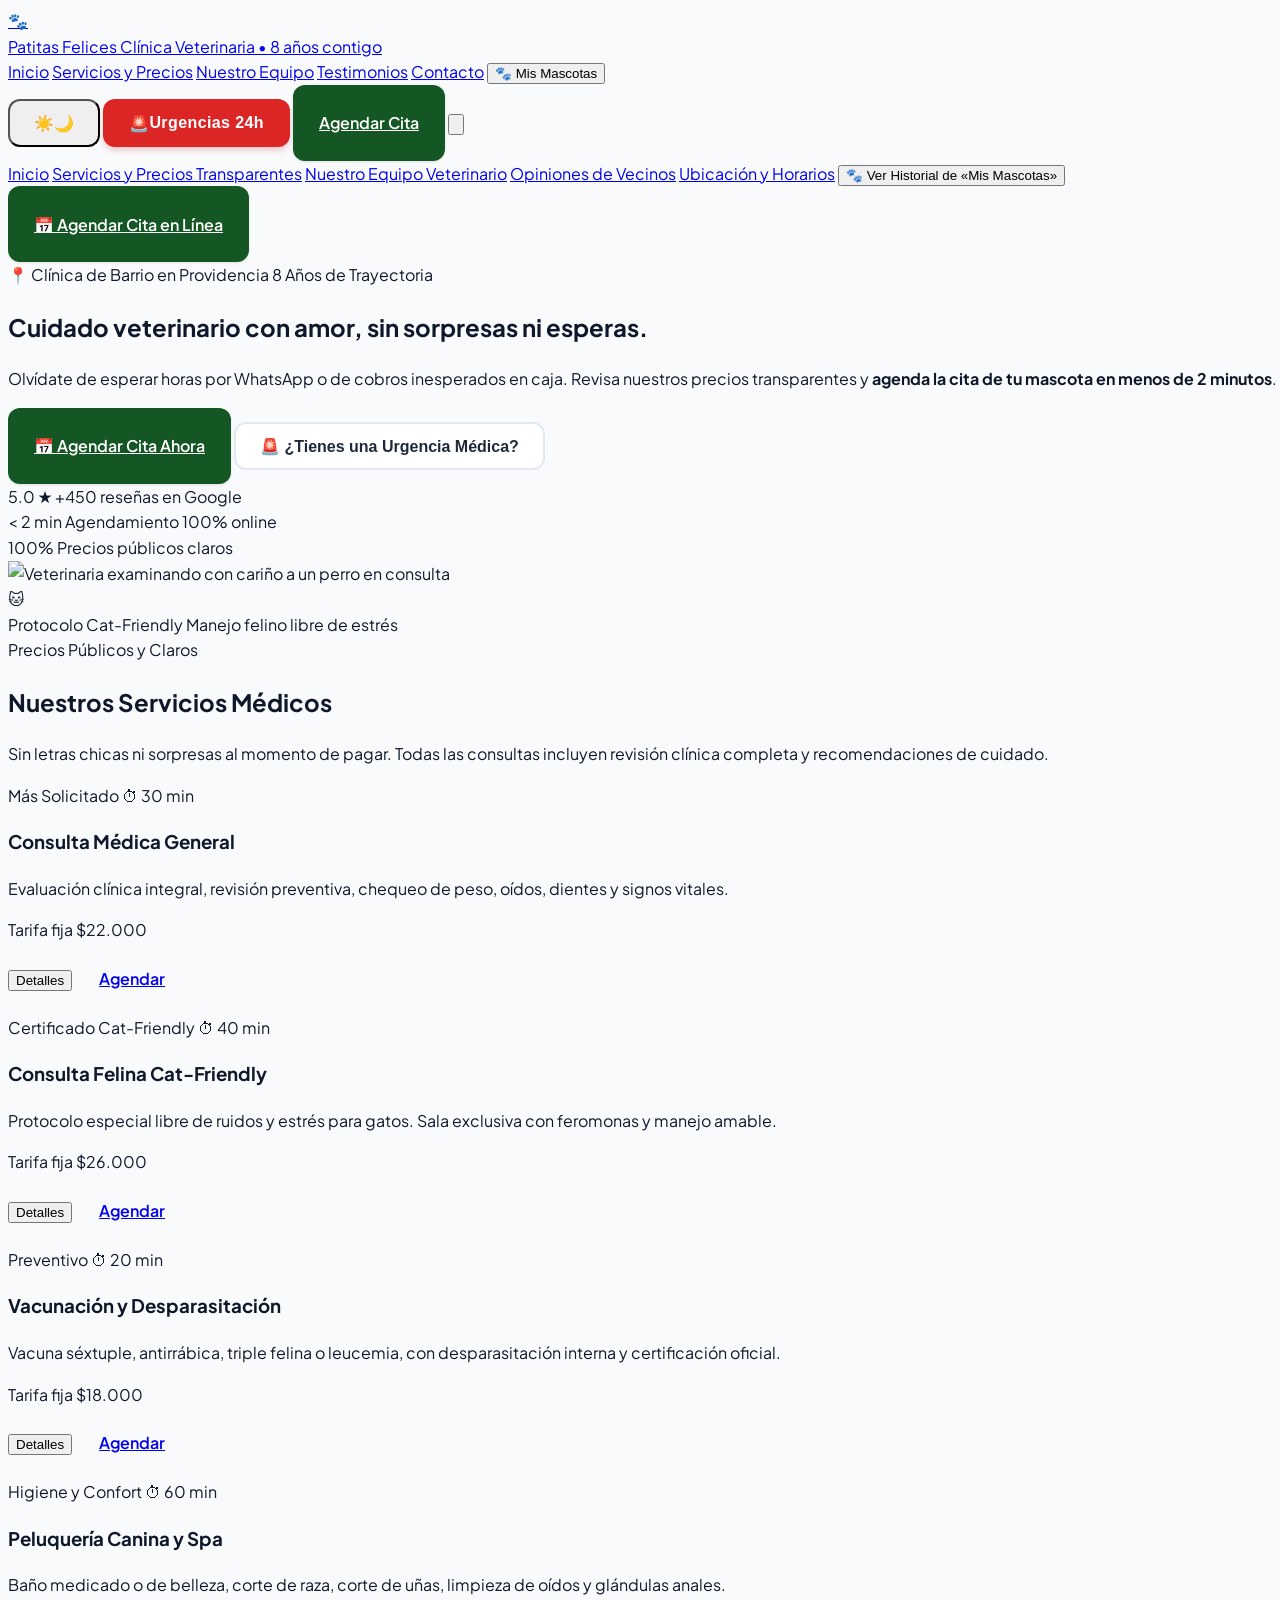
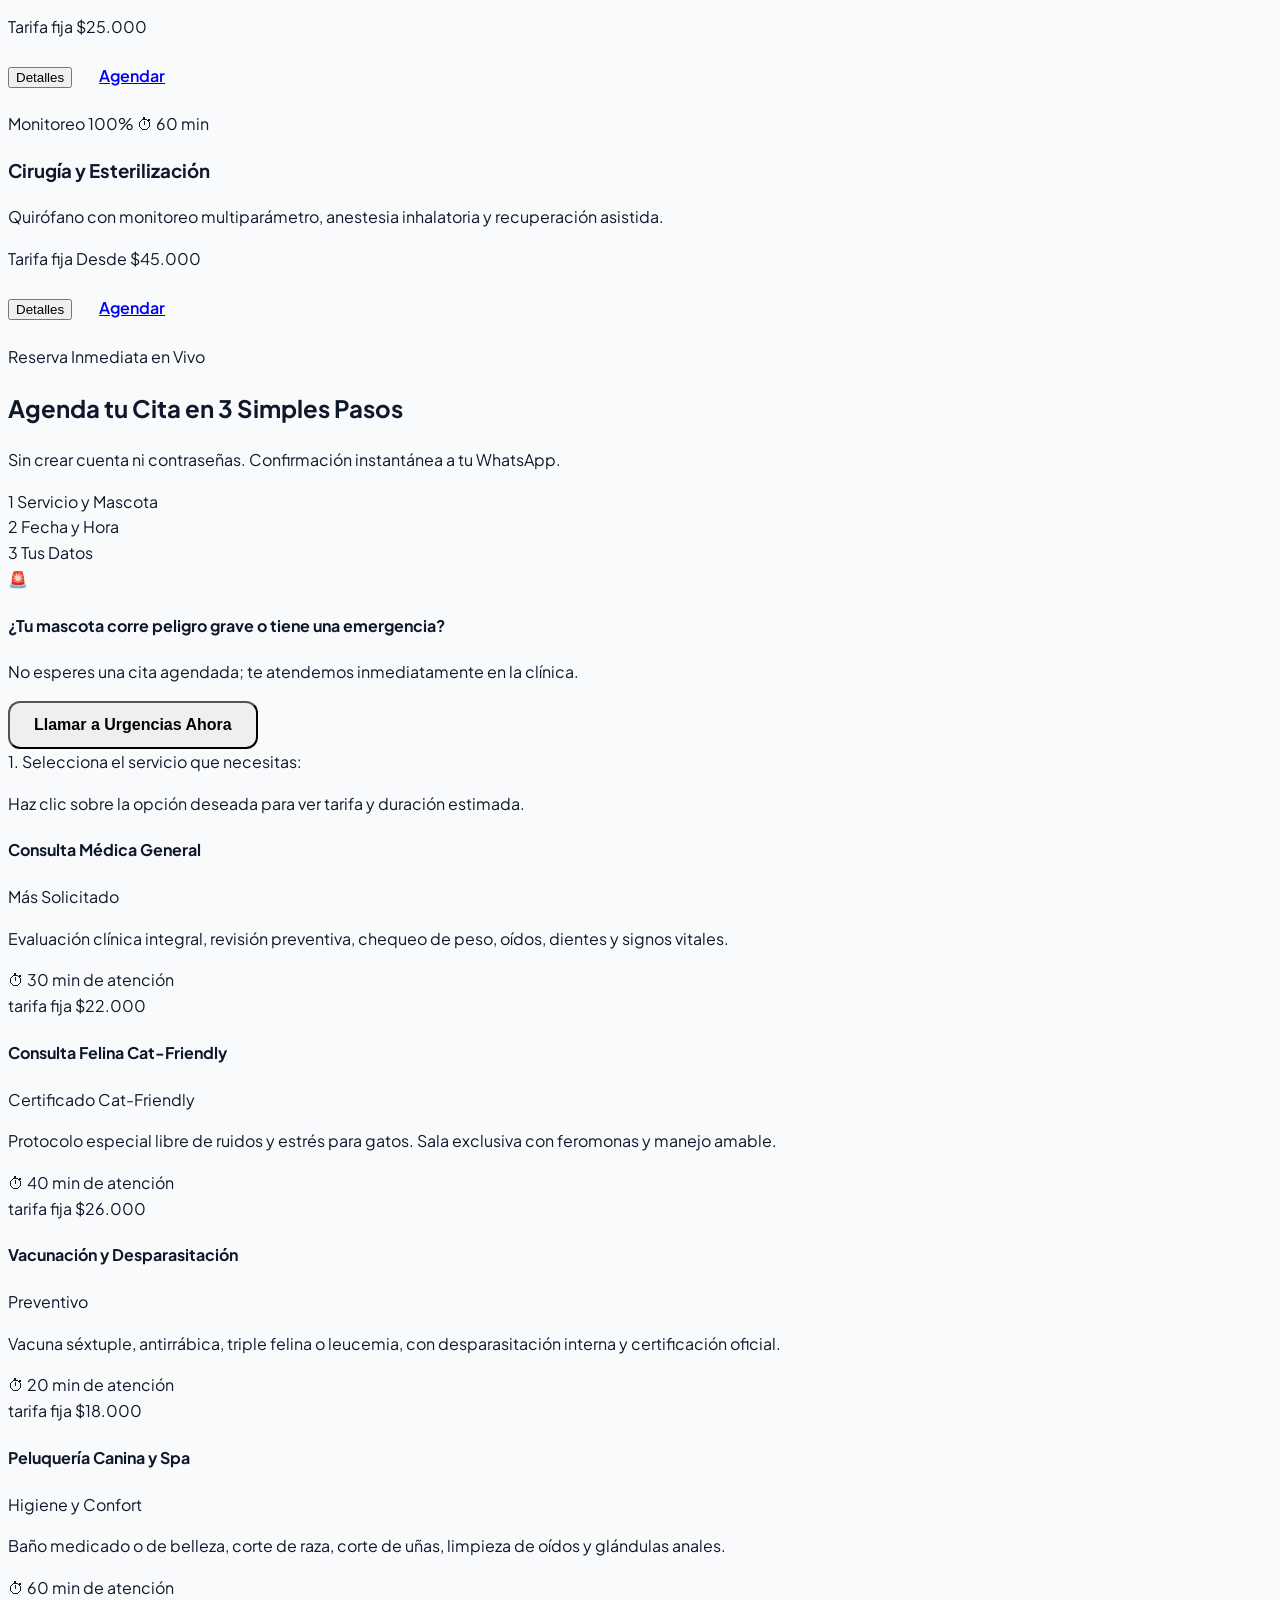
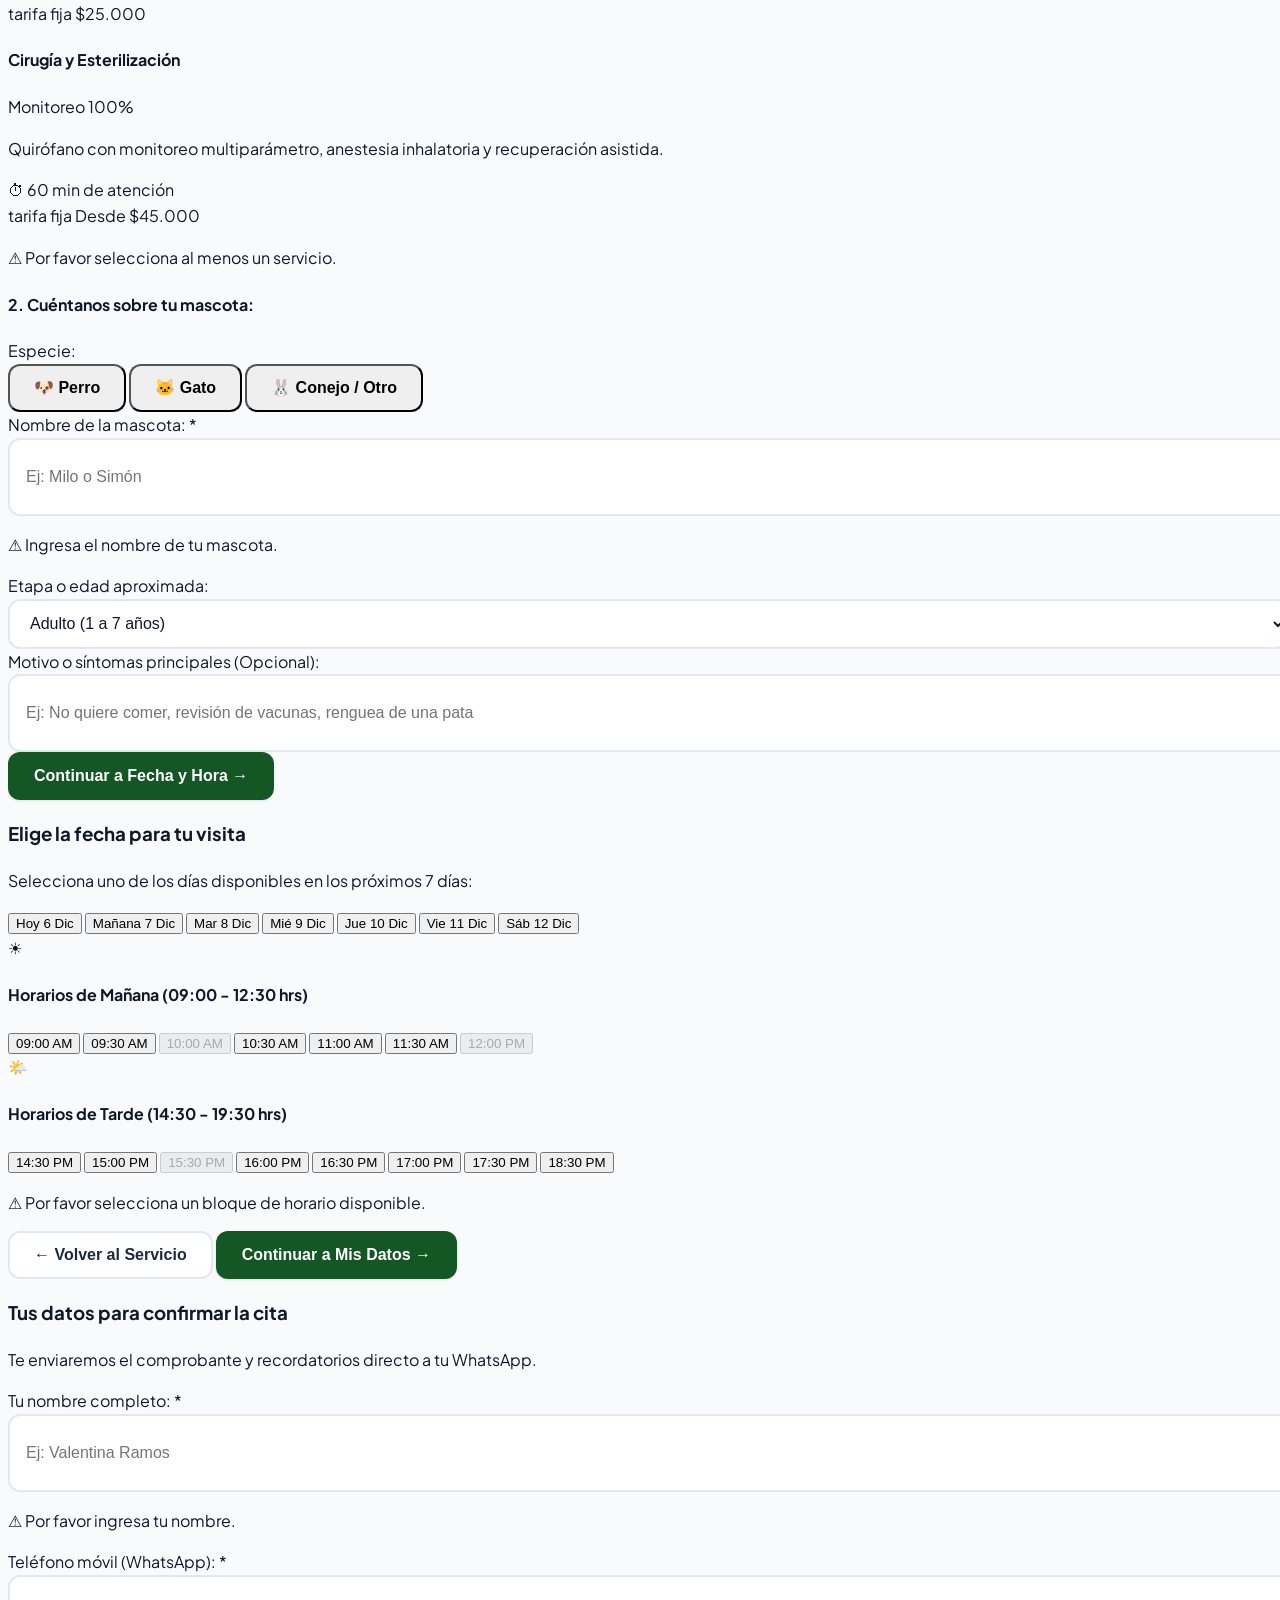
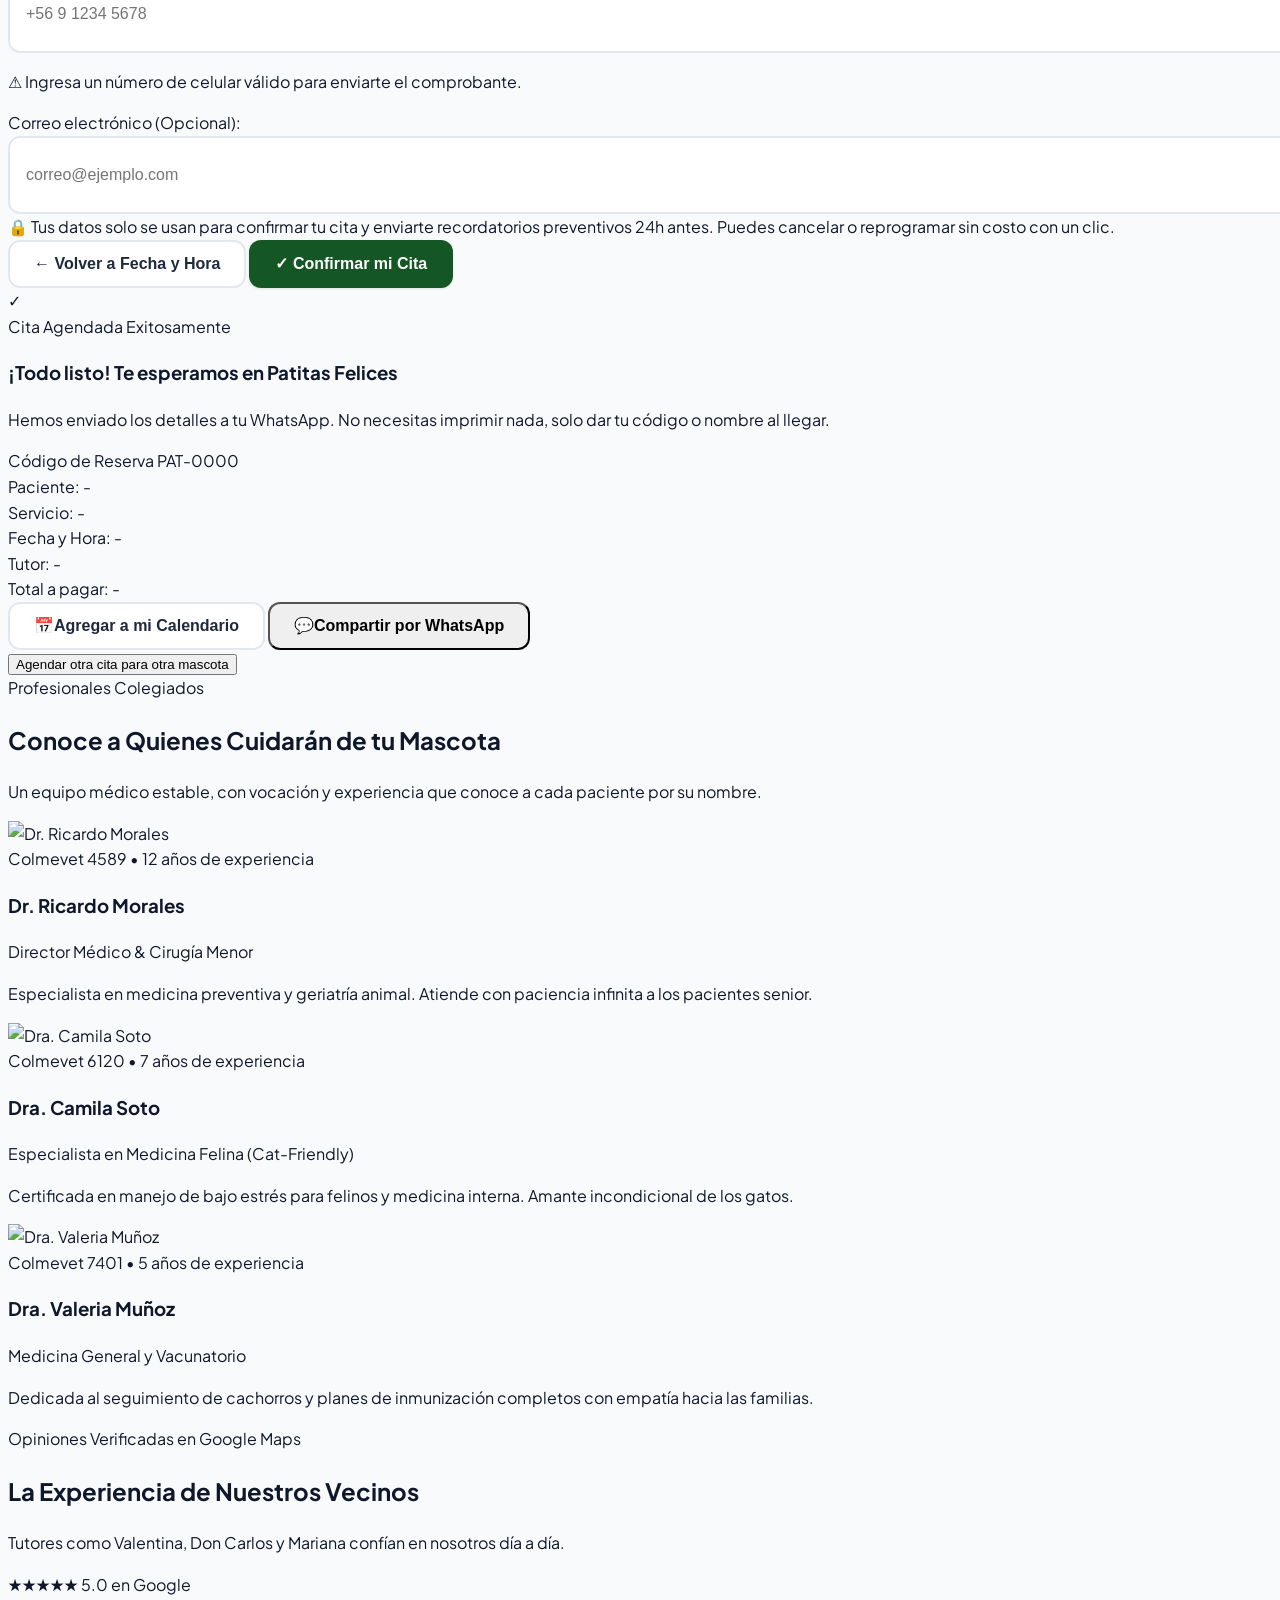
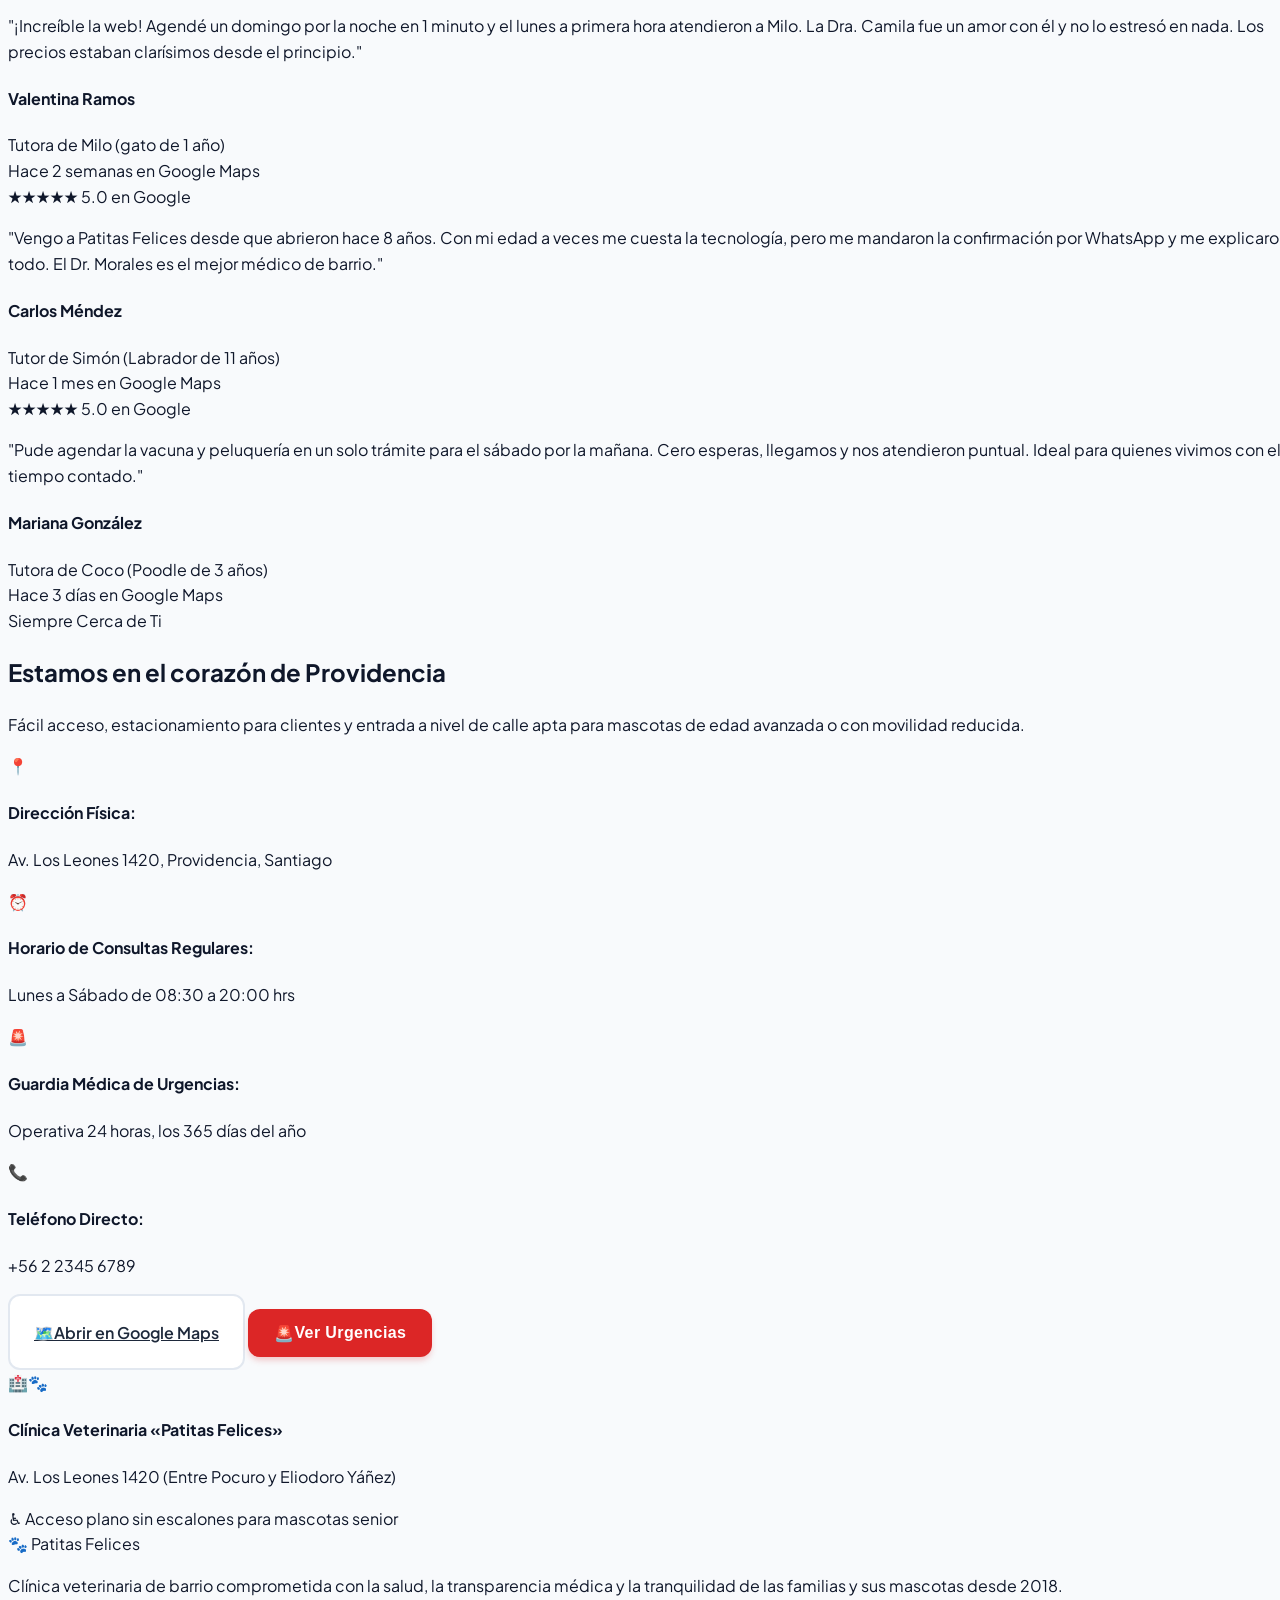
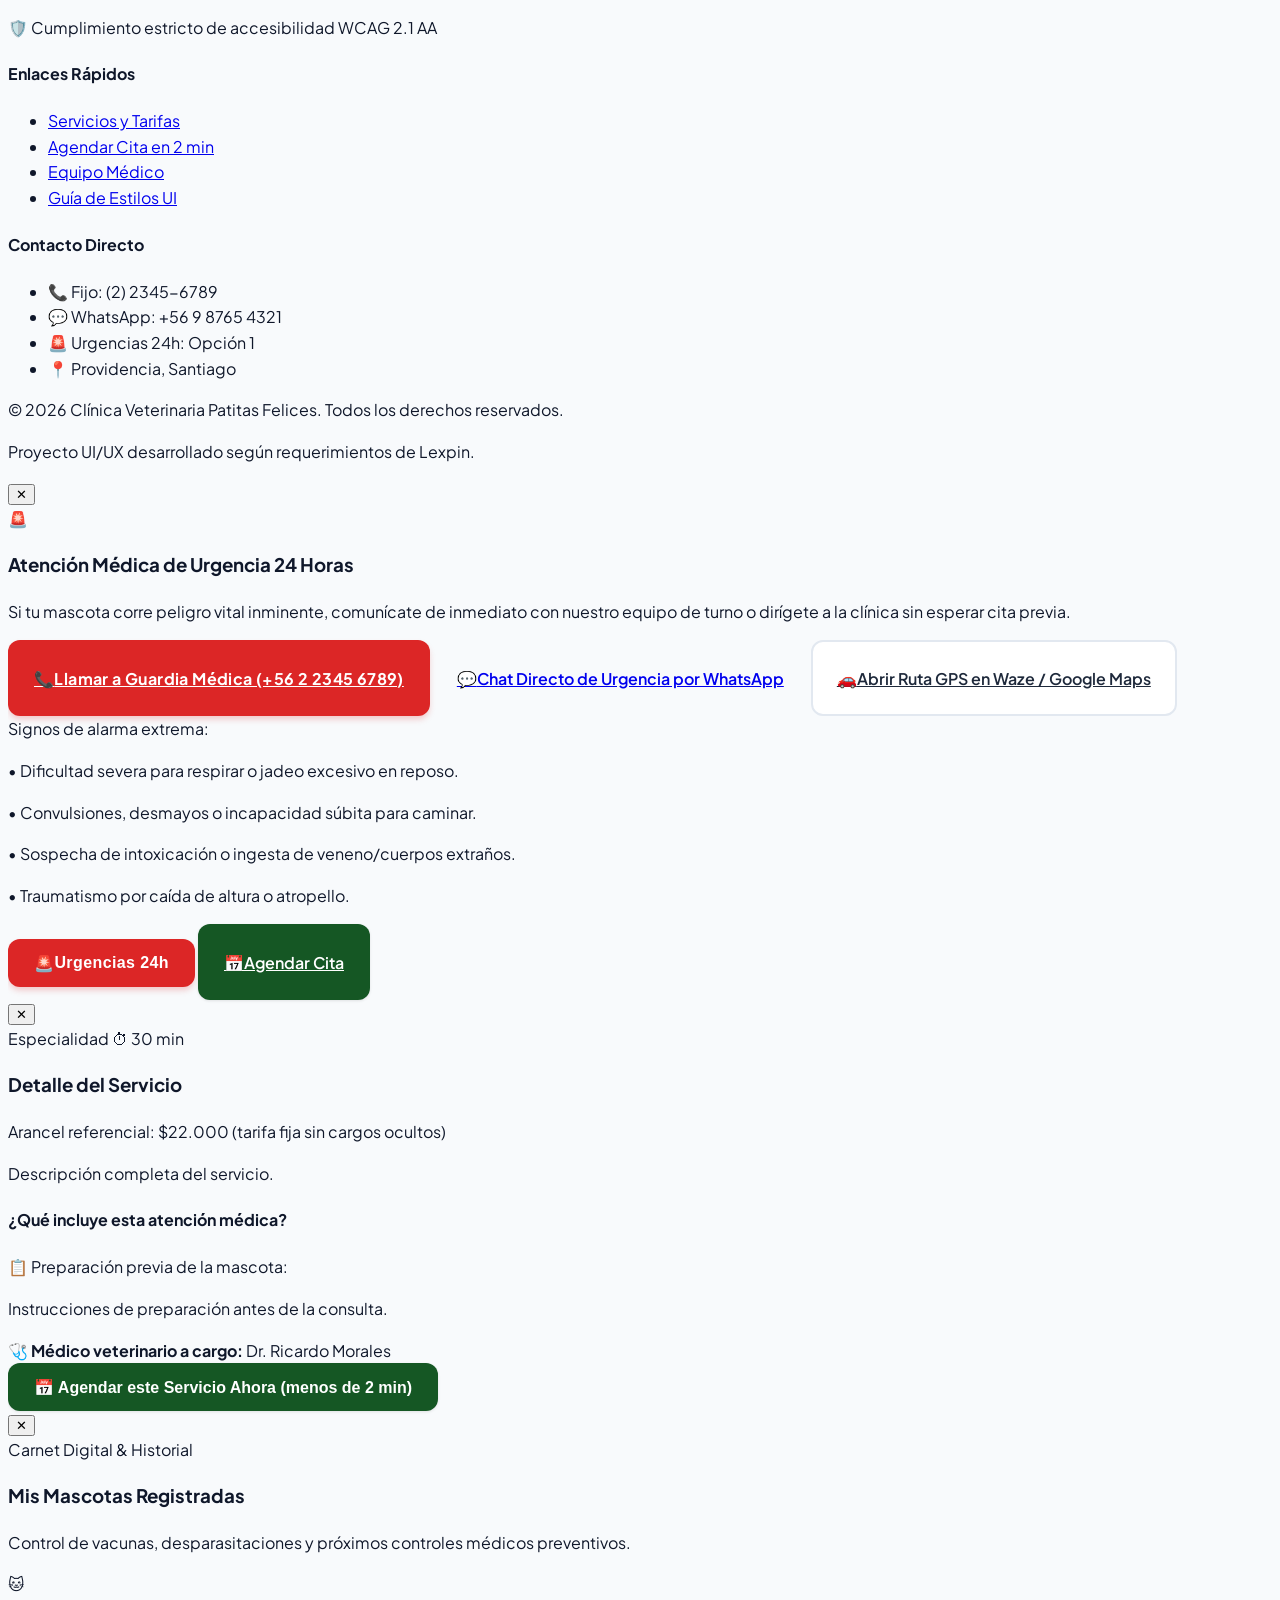
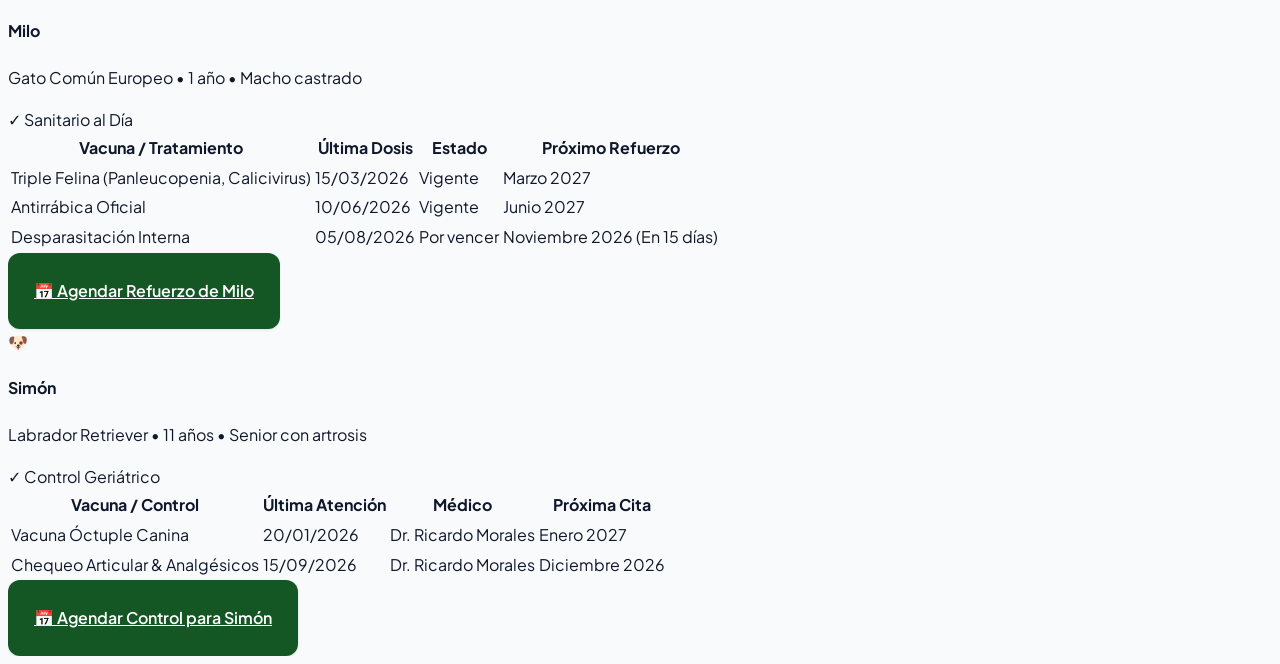
==== commit 3c0f5664: "actualizacion" ====
--- a/index.html
+++ b/index.html
@@ -58,7 +58,7 @@
   <!-- Estilos del Sistema & Accesibilidad -->
   <link rel="stylesheet" href="src/css/styles.css">
 </head>
-<body class="bg-slate-50 dark:bg-slate-950 text-slate-900 dark:text-slate-100 font-sans antialiased pb-20 md:pb-0 transition-colors duration-200">
+<body class="bg-slate-50 dark:bg-slate-950 text-slate-900 dark:text-slate-100 font-sans antialiased pb-32 md:pb-0 transition-colors duration-200">
 
   <!-- ========================================================================
        1. HEADER FIJO Y RESPONSIVE CON BOTÓN DE EMERGENCIAS Y TOGGLE DARK MODE
